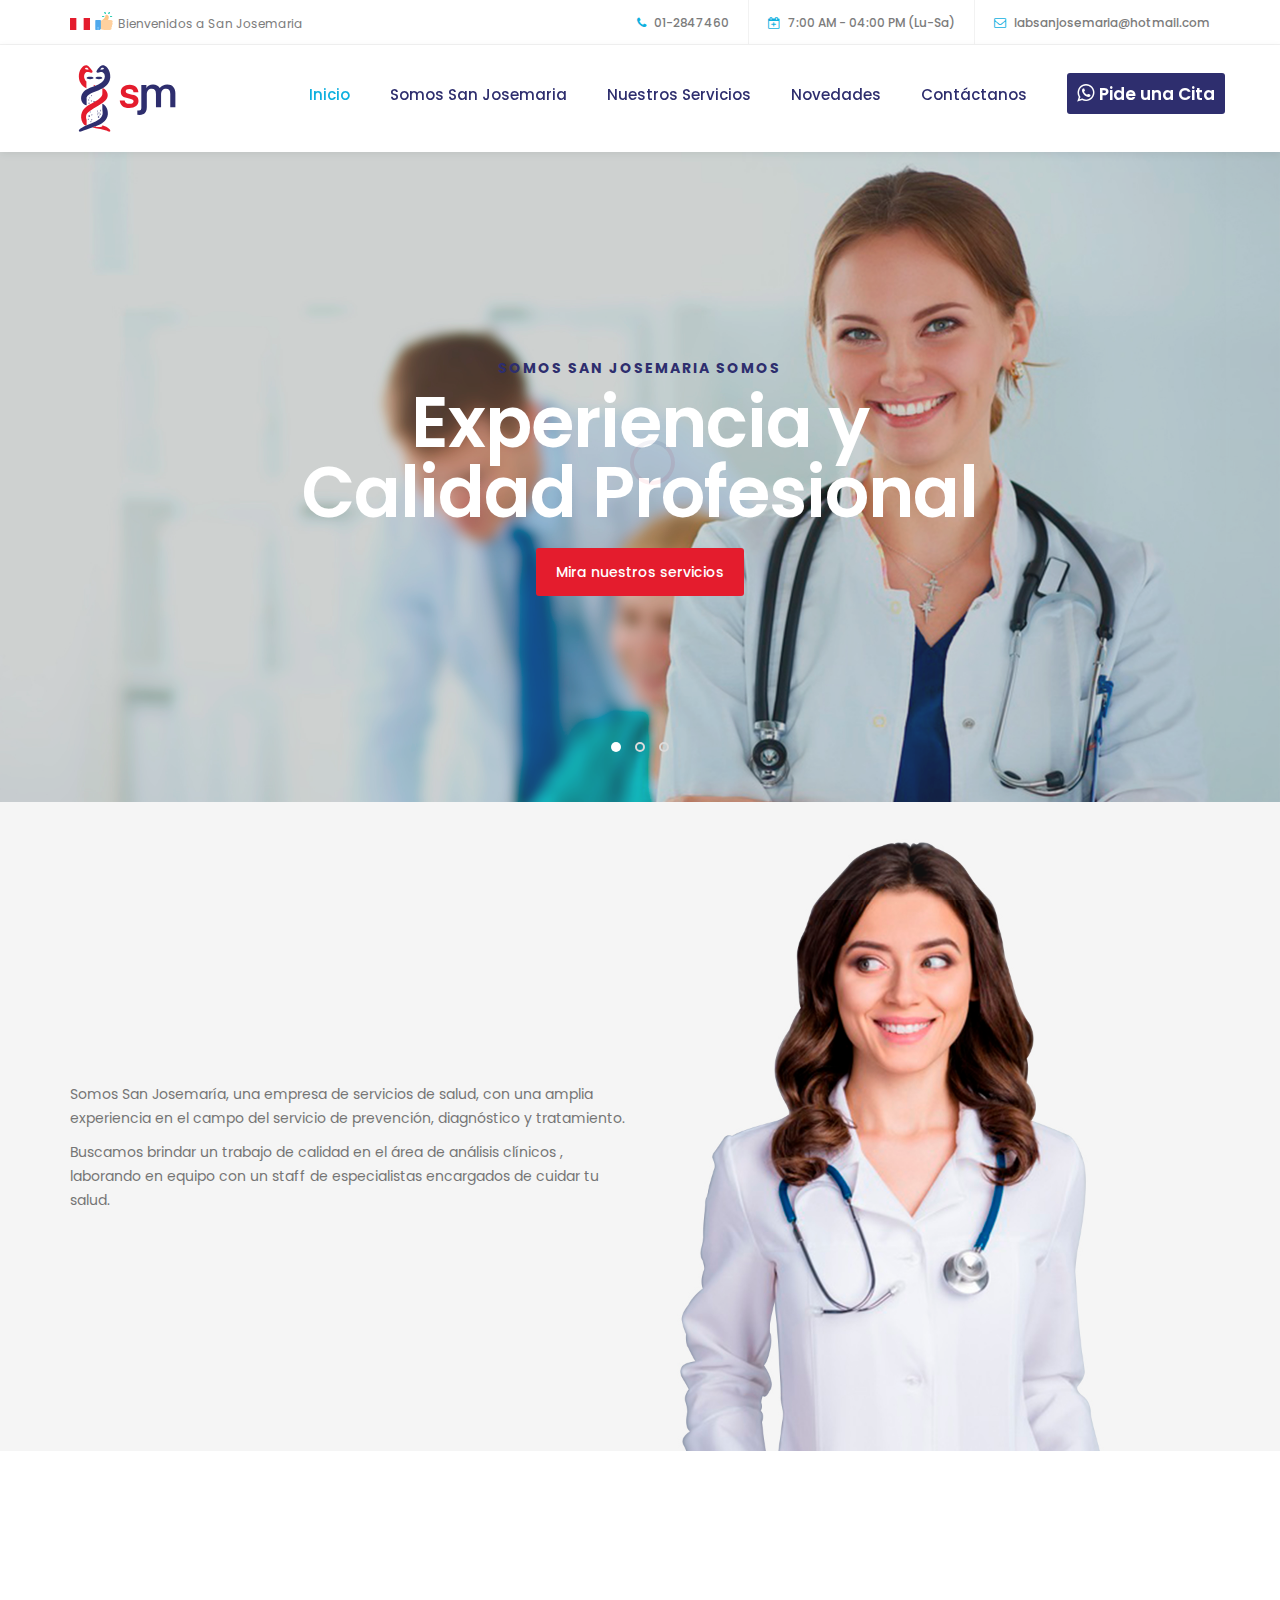
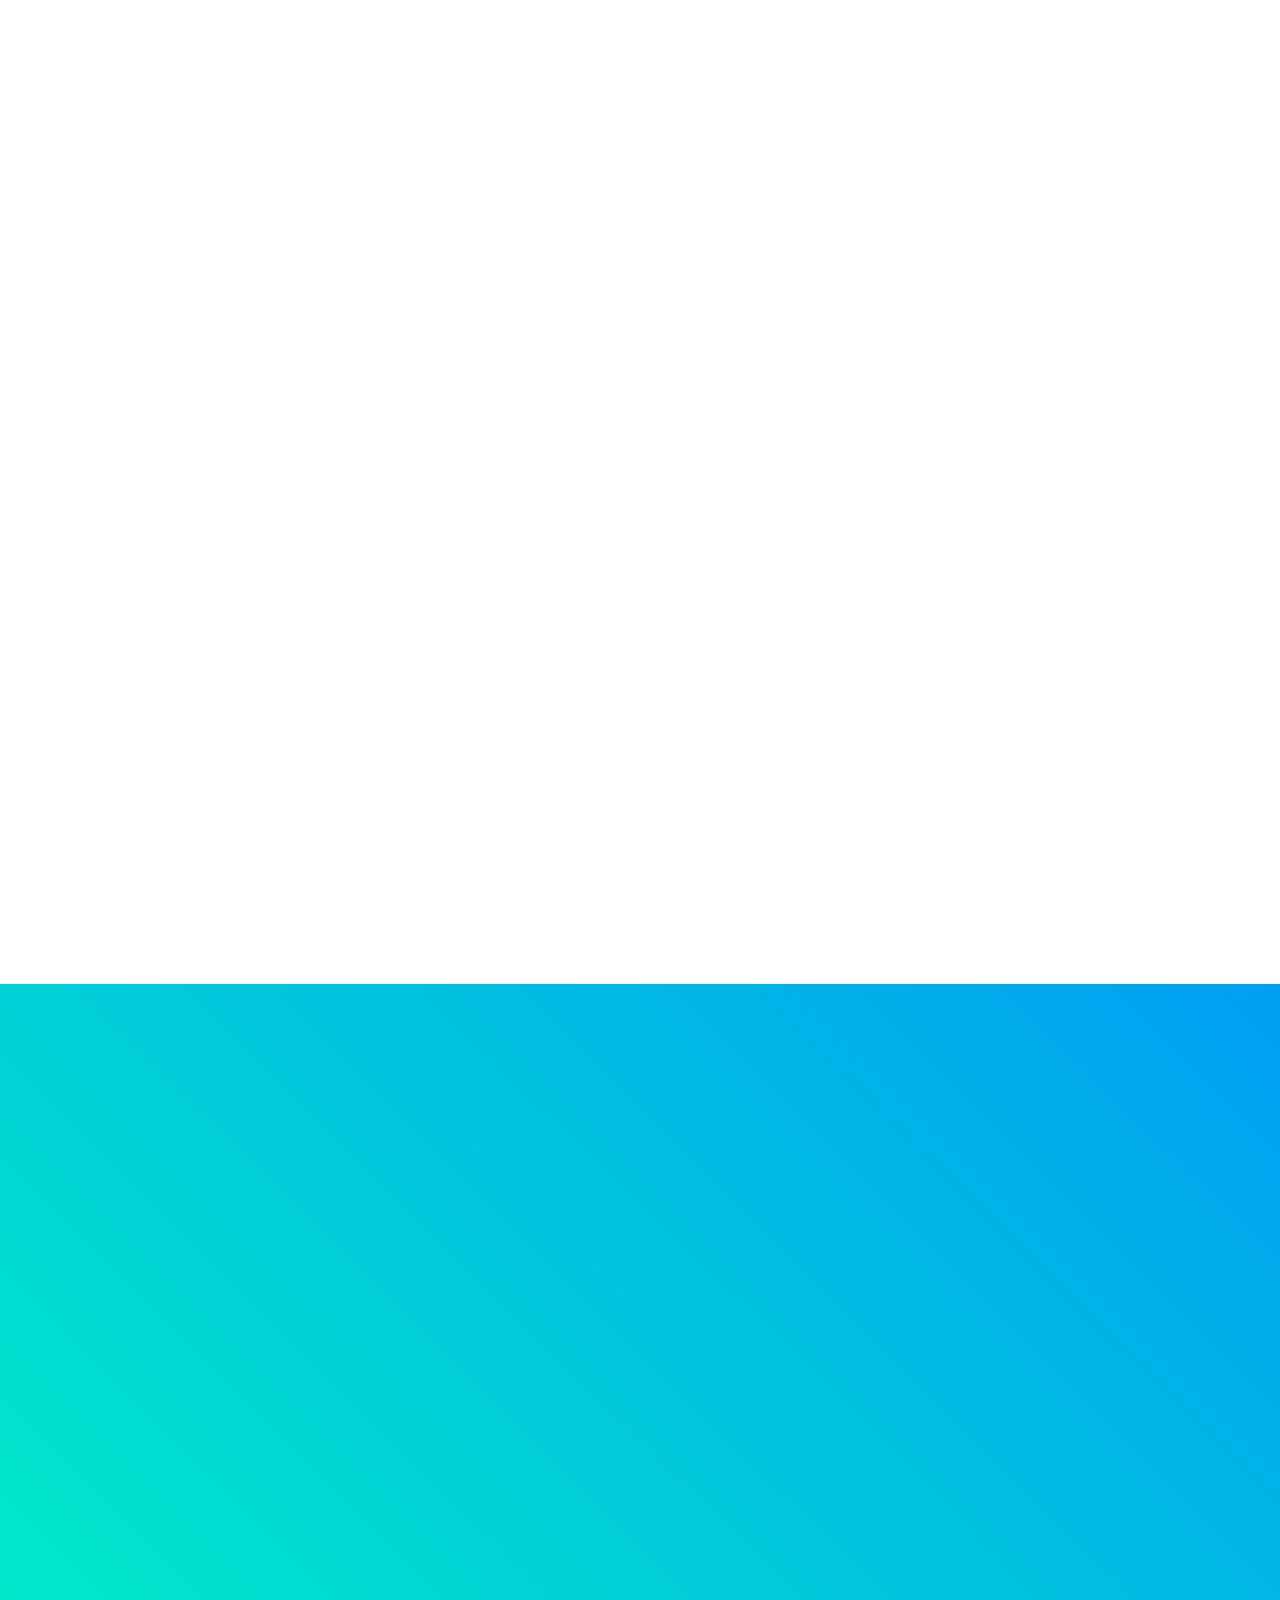
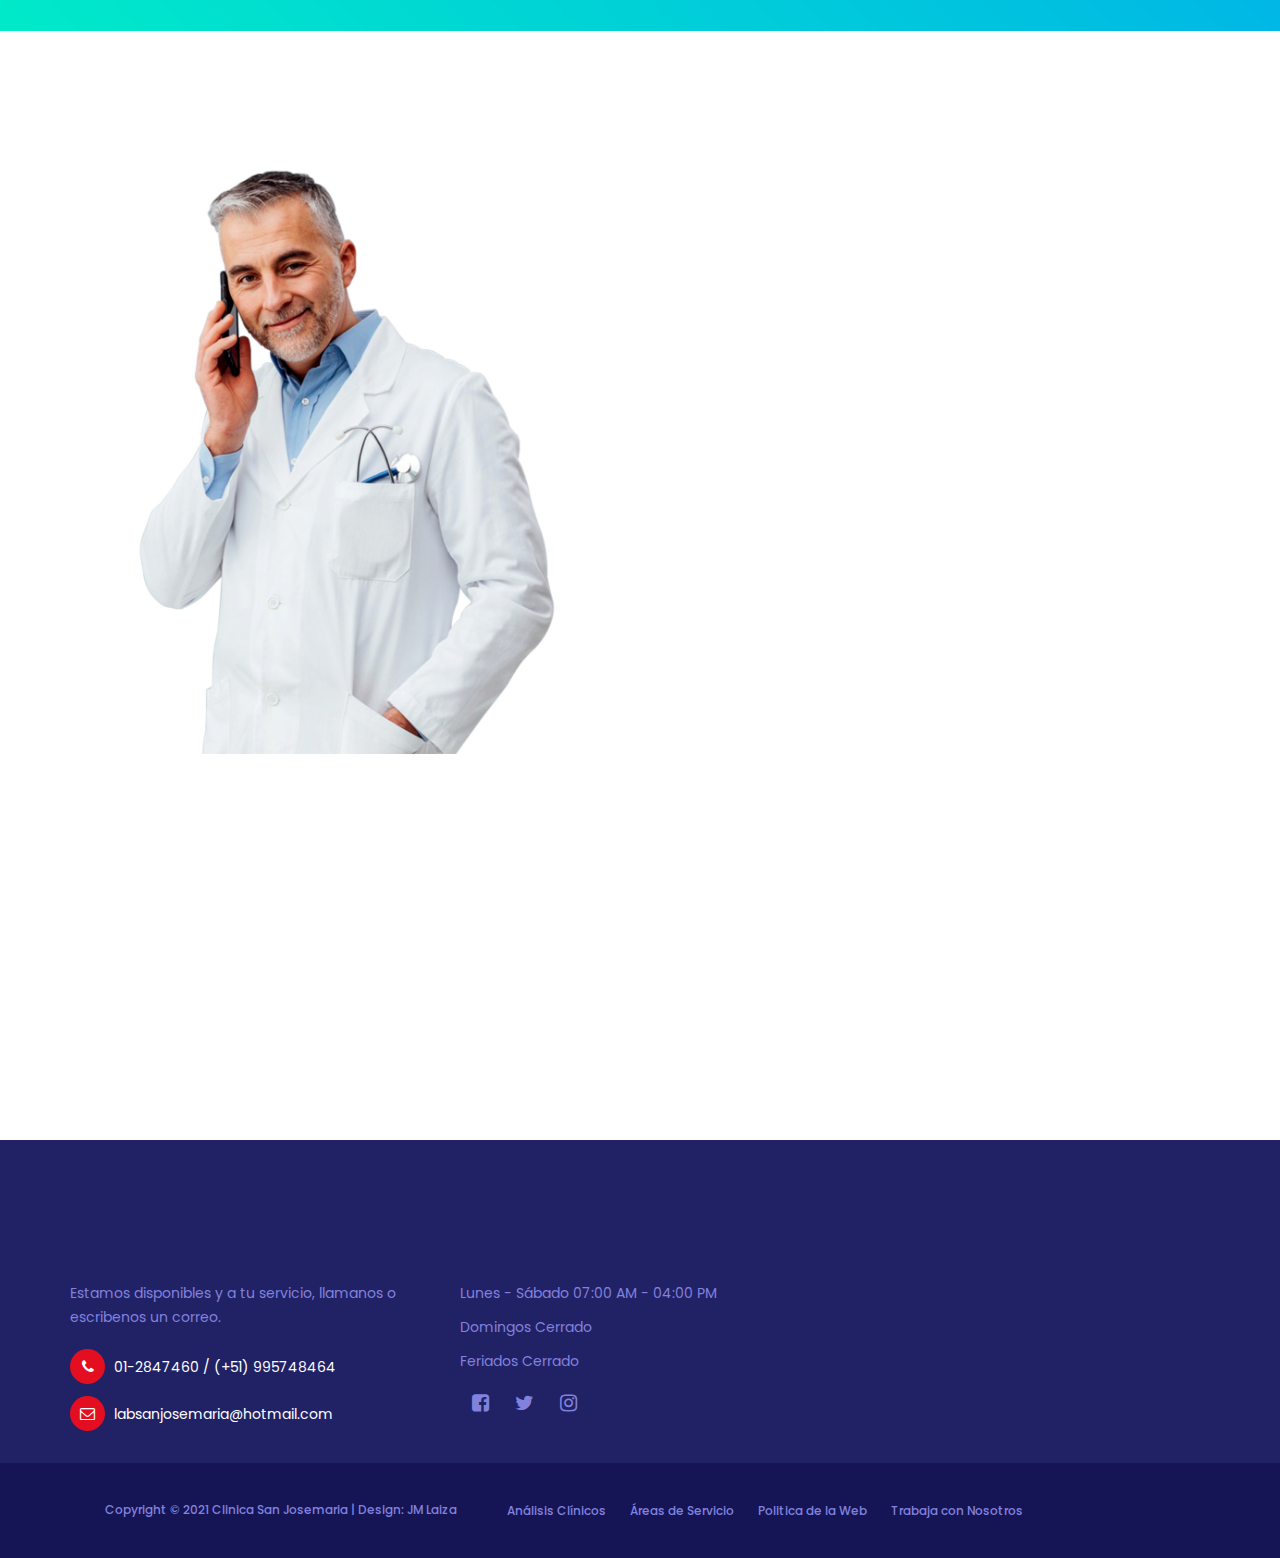
==== index.html @ f838b0f1 "Add files via upload" ====
<!DOCTYPE html>
<html lang="en">
<head>

     <title>Clinica San Josemaria</title>
     <link rel="shortcut icon" href="icons/sjm2.svg">
<!--

Template 2098 Health

http://www.tooplate.com/view/2098-health

-->
     <meta charset="UTF-8">
     <meta http-equiv="X-UA-Compatible" content="IE=Edge">
     <meta name="description" content="">
     <meta name="keywords" content="">
     <meta name="author" content="Tooplate">
     <meta name="viewport" content="width=device-width, initial-scale=1, maximum-scale=1">

     <link rel="stylesheet" href="css/bootstrap.min.css">
     <link rel="stylesheet" href="css/font-awesome.min.css">
     <link rel="stylesheet" href="css/animate.css">
     <link rel="stylesheet" href="css/owl.carousel.css">
     <link rel="stylesheet" href="css/owl.theme.default.min.css">

     <!-- MAIN CSS -->
     <link rel="stylesheet" href="css/tooplate-style.css">

</head>
<body id="top" data-spy="scroll" data-target=".navbar-collapse" data-offset="50">

     <!-- PRE LOADER -->
     <section class="preloader">
          <div class="spinner">

               <span class="spinner-rotate"></span>
               
          </div>
     </section>


     <!-- HEADER -->
     <header>
          <div class="container">
               <div class="row">
                    <div class="col-md-4 col-sm-5">
                         <p><img id="icon-1" src="icons/banderaperuana.svg" width="25px"><img id="icon-2" src="icons/like.svg" width="23px">Bienvenidos a San Josemaria</p>
                    </div>
                         
                    <div class="col-md-8 col-sm-7 text-align-right">
                         <span class="phone-icon"><i class="fa fa-phone" style="color:#00ACDE;"></i> 01-2847460</span>
                         <span class="date-icon"><i class="fa fa-calendar-plus-o" style="color:#00ACDE;"></i> 7:00 AM - 04:00 PM (Lu-Sa)</span>
                         <span class="email-icon"><i class="fa fa-envelope-o"style="color:#00ACDE;"></i> <a href="#">labsanjosemaria@hotmail.com</a></span>
                    </div>

               </div>
          </div>
     </header>


     <!-- MENU -->
     <section class="navbar navbar-default navbar-static-top" role="navigation">
          <div class="container">

               <div class="navbar-header">
                    <button class="navbar-toggle" data-toggle="collapse" data-target=".navbar-collapse">
                         <span class="icon icon-bar"></span>
                         <span id="rojito" class="icon icon-bar"></span>
                         <span class="icon icon-bar"></span>
                    </button>

                    <!-- lOGO TEXT HERE -->
                    <a href="index.html">
                    <img src="images/logohome.svg"
                    alt="Logotipo de HTML5" width="120" />
               </a>
               </div>

               <!-- MENU LINKS -->
               <div class="collapse navbar-collapse">
                    <ul class="pad nav navbar-nav navbar-right">
                         <li><a href="#top" class="smoothScroll">Inicio</a></li>
                         <li><a href="#about" class="smoothScroll">Somos San Josemaria</a></li>
                         <li><a href="#team" class="smoothScroll">Nuestros Servicios</a></li>
                         <li><a href="#news" class="smoothScroll">Novedades</a></li>
                         <li><a href="#google-map" class="smoothScroll">Contáctanos</a></li>
                         <li class="appointment-btn"><a id="btnwsp" href="#appointment"><span id="iconwsp"><i class="fa fa-whatsapp"></i></span>Pide una Cita</a></li>
                    </ul>
               </div>

          </div>
     </section>


     <!-- HOME -->
     <section id="home" class="slider" data-stellar-background-ratio="0.5">
          <div class="container">
               <div class="row">

                         <div class="owl-carousel owl-theme">
                              <div class="item item-first">
                                   <div class="caption">
                                        <div class="col-md-offset-1 col-md-10">
                                             <h3>Somos San Josemaria Somos</h3>
                                             <h1>Experiencia y <br>Calidad Profesional</h1>
                                             <a href="#team" class="btn-red section-btn btn btn-default  smoothScroll">Mira nuestros servicios</a>
                                        </div>
                                   </div>
                              </div>

                              <div class="item item-second">
                                   <div class="caption">
                                        <div class="col-md-offset-1 col-md-10">
                                             <h3>Contamos con el mejor staff siempre</h3>
                                             <h1>Cuidando tu salud <br>y bienestar</h1>
                                             <a href="#about" class="btn-blue section-btn btn btn-default  smoothScroll">Conoce SJM</a>
                                        </div>
                                   </div>
                              </div>

                              <div class="item item-third">
                                   <div class="caption">
                                        <div class="col-md-offset-1 col-md-10">
                                             <h3>Todo sobre Bienestar</h3>
                                             <h1>Elige vivir <br> saludable</h1>
                                             <a href="#news" class="btn-celeste section-btn btn btn-default  smoothScroll">Mas información</a>
                                        </div>
                                   </div>
                              </div>
                         </div>

               </div>
          </div>
     </section>


     <!-- ABOUT -->
     <section id="about">
          <div class="container">
               <div class="row">

                    <div class="col-md-6 col-sm-6">
                         <div class="about-info">
                              <h2 id="bvn" class="wow fadeInUp" data-wow-delay="0.6s">Bienvenidos a <br>San Josemaria</h2>
                              <div class="parrafo" class="wow fadeInUp" data-wow-delay="0.8s">
                                   <p>Somos San Josemaría, una empresa de servicios de salud,
                                   con una amplia experiencia en el campo del servicio de
                                   prevención, diagnóstico y tratamiento.</p> <p>Buscamos brindar
                                   un trabajo de calidad en el área de análisis clínicos ,
                                   laborando en equipo con un staff de especialistas
                                   encargados de cuidar tu salud.</p>
                              </div>
                              <figure class="profile wow fadeInUp" data-wow-delay="1s">
                                   <img src="images/vicente2.jpg" class="img-responsive" alt="">
                                   <figcaption>
                                        <h3>Lic. Vicente Laiza</h3>
                                        <p>Gerente General y Fundador</p>
                                   </figcaption>
                              </figure>
                         </div>
                    </div>
                    
               </div>
          </div>
     </section>


     <!-- TEAM -->
     <section id="team" data-stellar-background-ratio="1">
          <div class="container">
               <div class="row">

                    <div class="col-md-6 col-sm-6">
                         <div class="about-info">
                              <h2 class="wow fadeInUp" data-wow-delay="0.1s">Nuestros Servicios</h2>
                         </div>
                    </div>

                    <div class="clearfix"></div>

                    <div class="col-md-4 col-sm-6">
                         <div class="team-thumb wow fadeInUp" data-wow-delay="0.2s">
                              <img src="images/laboratory.jpg" class="img-responsive" alt="">

                                  <div id="cajaazul"class="team-info">
                                       <img class="iconarea"src="icons/tuboensayo.svg" width="30px"><h3>Análisis Clínicos</h3>
                                        <p>Realizamos pruebas de laboratorio que el médico solicita para confirmar o descartar un determinado diagnóstico. <br>Se hace estudio de las muestras biológicas que se toman del cuerpo, tales como la sangre, la orina, el tejido, etc.</p>
                                        <!--<div class="team-contact-info">
                                             <p><i class="fa fa-phone"></i> +51 995748464</p>
                                             <p><i class="fa fa-envelope-o"></i> <a href="#">laizavasquezv@hotmail.com</a></p>
                                        </div>-->
                                        <!--<ul class="social-icon">
                                             <li><a href="#" class="fa fa-linkedin-square"></a></li>
                                             <li><a href="#" class="fa fa-envelope-o"></a></li>
                                        </ul>-->
                                   </div>

                         </div>
                    </div>

                    <div class="col-md-4 col-sm-6">
                         <div class="team-thumb wow fadeInUp" data-wow-delay="0.4s">
                              <img src="images/team-image2.jpg" class="img-responsive" alt="">

                                   <div id="cajaroja"class="team-info">
                                        <img class="iconarea"src="icons/estetoscopio.svg" width="30px"><h3>Consultas Médicas</h3>
                                        <p>Brindamos atención médica para diagnosticar una posible enfermedad o complicación y luego de ello recomendar qué tratamiento es mas adecuado para el paciente. <b style="color:#FFFFFF";>Atendemos consultas generales y endocrinología.</b></p> 
                                        <!--<div class="team-contact-info">
                                             <p><i class="fa fa-phone"></i> 010-070-0170</p>
                                             <p><i class="fa fa-envelope-o"></i> <a href="#">pregnancy@company.com</a></p>
                                        </div>-->
                                        <!--<ul class="social-icon">
                                             <li><a href="#" class="fa fa-facebook-square"></a></li>
                                             <li><a href="#" class="fa fa-envelope-o"></a></li>
                                             <li><a href="#" class="fa fa-flickr"></a></li>
                                        </ul>-->
                                   </div>

                         </div>
                    </div>

                    <div class="col-md-4 col-sm-6">
                         <div class="team-thumb wow fadeInUp" data-wow-delay="0.6s">
                              <img src="images/ecografia.jpg" class="img-responsive" alt="">

                                   <div id="cajaazul"class="team-info">
                                        <img class="iconarea"src="icons/ultraspantalla.svg" width="30px"><h3>Ecografías</h3>
                                        <p>Ofrecemos pruebas de ultrasonido mediante el cual se obtienen imágenes de órganos, tejidos y estructuras del cuerpo. Las imágenes pueden ayudar para el diagnóstico y tratamiento de diversas enfermedades y afecciones.</p>
                                        <!--<div class="team-contact-info">
                                             <p><i class="fa fa-phone"></i> 010-040-0140</p>
                                             <p><i class="fa fa-envelope-o"></i> <a href="#">cardio@company.com</a></p>
                                        </div>-->
                                        <!--<ul class="social-icon">
                                             <li><a href="#" class="fa fa-twitter"></a></li>
                                             <li><a href="#" class="fa fa-envelope-o"></a></li>
                                        </ul>-->
                                   </div>

                         </div>
                    </div>
                    
               </div>
          </div>
     </section>


     <!-- NOVEDADES --data-stellar-background-ratio="2.5"-->
     <section id="news" >
          <div class="container">
               <div class="row">

                    <div class="col-md-12 col-sm-12">
                         <!-- SECTION TITLE -->
                         <div class="section-title wow fadeInUp" data-wow-delay="0.1s">
                              <h2>Novedades</h2>
                         </div>
                    </div>

                    <div class="col-md-4 col-sm-6">
                         <!-- NEWS THUMB -->
                         <div class="news-thumb wow fadeInUp" data-wow-delay="0.4s">
                              <a href="noticia1.html">
                                   <img src="images/hernandocevallos.jpg" class="img-responsive" alt="">
                              </a>
                              <div class="news-info">
                                   <span>08 de Agosto, 2021</span>
                                   <h3><a href="noticia1.html">Tenemos nuevo <br>Ministro de Salud</a></h3>
                                   <p>El médico Hernando Cevallos juramento como la nueva cabeza del Ministerio de Salud (Minsa).</p>
                                   <div class="author">
                                        <img src="images/jm.jpg" class="img-responsive" alt="">
                                        <div class="author-info">
                                             <h5>Josemaria Laiza</h5>
                                             <p>Editor/Diseñador</p>
                                        </div>
                                   </div>
                              </div>
                         </div>
                    </div>

                    <div class="col-md-4 col-sm-6">
                         <!-- NEWS THUMB -->
                         <div class="news-thumb wow fadeInUp" data-wow-delay="0.6s">
                              <a href="noticia2.html">
                                   <img src="images/edificio.jpg" class="img-responsive" alt="">
                              </a>
                              <div class="news-info">
                                   <span>08 de Agosto, 2021</span>
                                   <h3><a href="noticia2.html">Pronto tendremos <br>Nueva Sede Oficial</a></h3>
                                   <p>Poco a poco los sueños se hacen realidad, en SJM apostamos por los nuevos y mejores comienzos.</p>
                                   <div class="author">
                                        <img src="images/jm.jpg" class="img-responsive" alt="">
                                        <div class="author-info">
                                             <h5>Josemaria Laiza</h5>
                                             <p>Editor/Diseñador</p>
                                        </div>
                                   </div>
                              </div>
                         </div>
                    </div>

                    <div class="col-md-4 col-sm-6">
                         <!-- NEWS THUMB -->
                         <div class="news-thumb wow fadeInUp" data-wow-delay="0.8s">
                              <a href="noticia3.html">
                                   <img src="images/zinc.jpg" class="img-responsive" alt="">
                              </a>
                              <div class="news-info">
                                   <span>08 de Agosto, 2021</span>
                                   <h3><a href="noticia3.html">Conoce de cerca los Beneficios del Zinc</a></h3>
                                   <p>Es un mineral necesario para el buen funcionamiento del cuerpo. Equilibra el Sistema Inmunologico.</p>
                                   <div class="author">
                                        <img src="images/jm.jpg" class="img-responsive" alt="">
                                        <div class="author-info">
                                             <h5>Josemaria Laiza</h5>
                                             <p>Editor/Diseñador</p>
                                        </div>
                                   </div>
                              </div>
                         </div>
                    </div>

               </div>
          </div>
     </section>


     <!-- MAKE AN APPOINTMENT -->
     <section id="appointment" data-stellar-background-ratio="3">
          <div class="container">
               <div class="row">

                    <div class="col-md-6 col-sm-6">
                         <img src="images/doctel2.jpg" class="img-responsive" alt="">
                    </div>

                    <div class="col-md-6 col-sm-6">
                         <!-- CONTACT FORM HERE -->
                         <form id="appointment-form" role="form" method="post" action="https://docs.google.com/forms/u/0/d/e/1FAIpQLScAtP9kEMp9F7eeq9AwuzQc6vGxYvrhXOaWc_x6tkwOEAYTRw/formResponse">

                              <!-- SECTION TITLE -->
                              <div class="section-title wow fadeInUp" data-wow-delay="0.4s">
                                   <h2>Separa una Cita</h2>
                                   <p id="text1">Escribe tus datos para separar una consulta médica <br>o si requieres toma de muestras a domicilio.<br><b> Recibiras un mensaje de confirmación por whatsapp.</b></p>
                              </div>

                              <div class="wow fadeInUp" data-wow-delay="0.8s">
                                   <div class="col-md-6 col-sm-6">
                                        <label for="name">Nombre y Apellido</label>
                                        <input type="text" class="form-control" id="name" name="entry.205729197" placeholder="Escribe tu nombre completo" required="true">
                                   </div>

                                   <div class="col-md-6 col-sm-6">
                                        <label for="email">Email</label>
                                        <input type="email" class="form-control" id="email" name="emailAddress" placeholder="Escribe tu correo" required="true">
                                   </div>

                                   <div class="col-md-6 col-sm-6">
                                        <label for="date">Selecciona la fecha</label>
                                        <input type="date" name="entry.482174360" value="" class="form-control" required="true">
                                   </div>

                                   <div class="col-md-6 col-sm-6">
                                        <label for="select">Selecciona la Especialidad</label>
                                        <select name="entry.198831963" class="form-control" required="true">
                                             <option>Consulta Médica General</option>
                                             <option>Consulta de Endocrinología</option>
                                             <option>Toma de muestras a domicilio</option>
                                        </select>
                                   </div>

                                   <div class="col-md-12 col-sm-12">
                                        <label for="telephone">Teléfono</label>
                                        <input type="tel" class="form-control" id="phone" name="entry.1754294715" placeholder="Ejm: +51947354812" maxlength="12" minlength="12" required="true">
                                        <label for="Message">Mensaje adicional</label>
                                        <textarea class="form-control" rows="5" id="message" name="entry.1550171615" placeholder="Algun comentario adicional"></textarea>
                                        <button type="submit" class="form-control" id="cf-submit" name="submit">Enviar</button>
                                   </div>
                              </div>
                        </form>
                    </div>

               </div>
          </div>
     </section>


     <!-- GOOGLE MAP -->
     <section id="google-map">
     <!-- How to change your own map point
            1. Go to Google Maps
            2. Click on your location point
            3. Click "Share" and choose "Embed map" tab
            4. Copy only URL and paste it within the src="" field below
	-->
         <!-- <iframe src="https://www.google.com/maps/embed?pb=!1m18!1m12!1m3!1d3647.3030413476204!2d100.5641230193719!3d13.757206847615207!2m3!1f0!2f0!3f0!3m2!1i1024!2i768!4f13.1!3m3!1m2!1s0x0%3A0xf51ce6427b7918fc!2sG+Tower!5e0!3m2!1sen!2sth!4v1510722015945" width="100%" height="350" frameborder="0" style="border:0" allowfullscreen></iframe>-->
          <iframe src="https://www.google.com/maps/embed?pb=!1m18!1m12!1m3!1d62182.23162831243!2d-76.40156906708698!3d-13.074484885155616!2m3!1f0!2f0!3f0!3m2!1i1024!2i768!4f13.1!3m3!1m2!1s0x910ffbc2aaef4aa7%3A0xf7cbeecdb4a6d9f6!2sSan%20Josemar%C3%ADa!5e0!3m2!1ses-419!2spe!4v1626874578284!5m2!1ses-419!2spe" width="100%" height="350" frameborder="0" style="border:0" allowfullscreen></iframe>
     </section>           


     <!-- FOOTER -->
     <footer data-stellar-background-ratio="5">
          <div class="container">
               <div class="row">

                    <div id="espace"class="col-md-4 col-sm-4">
                         <div class="textfooter" class="footer-thumb"> 
                              <h4 class="wow fadeInUp" data-wow-delay="0.4s">Contáctanos</h4>
                              <p>Estamos disponibles y a tu servicio, llamanos o escribenos un correo.</p>

                              <div class="contact-info">
                                   <p id="telefone"><i class="fa fa-phone"></i> 01-2847460 / (+51) 995748464</p>
                                   <p><i class="fa fa-envelope-o"></i> <a href="#">labsanjosemaria@hotmail.com</a></p>
                              </div>
                         </div>
                    </div>

                    <!--<div class="col-md-4 col-sm-4"> 
                         <div class="footer-thumb"> 
                              <h4 class="wow fadeInUp" data-wow-delay="0.4s">Latest News</h4>
                              <div class="latest-stories">
                                   <div class="stories-image">
                                        <a href="#"><img src="images/news-image.jpg" class="img-responsive" alt=""></a>
                                   </div>
                                   <div class="stories-info">
                                        <a href="#"><h5>Amazing Technology</h5></a>
                                        <span>March 08, 2018</span>
                                   </div>
                              </div>

                              <div class="latest-stories">
                                   <div class="stories-image">
                                        <a href="#"><img src="images/news-image.jpg" class="img-responsive" alt=""></a>
                                   </div>
                                   <div class="stories-info">
                                        <a href="#"><h5>New Healing Process</h5></a>
                                        <span>February 20, 2018</span>
                                   </div>
                              </div>
                         </div>
                    </div>-->

                    <div id="espace" class="col-md-4 col-sm-4"> 
                         <div class="footer-thumb">
                              <div class="textfooter"class="opening-hours">
                                   <h4 class="wow fadeInUp" data-wow-delay="0.4s">Horarios</h4>
                                   <p>Lunes - Sábado <span>07:00 AM - 04:00 PM</span></p>
                                   <p>Domingos <span>Cerrado</span></p>
                                   <p>Feriados <span>Cerrado</span></p>
                              </div> 

                              <ul class="social-icon">
                                   <li><a href="https://www.facebook.com/cdsanjosemaria" class="fa fa-facebook-square" attr="facebook icon"></a></li>
                                   <li><a href="#" class="fa fa-twitter"></a></li>
                                   <li><a href="#" class="fa fa-instagram"></a></li>
                              </ul>
                         </div>
                    </div>

                    
                    
               </div>
          </div>

          <!--SUBFOOTER-->
                    <div id="content"class="col-md-12 col-sm-12 border-top">
                         <div class="col-md-4 col-sm-6">
                              <div class="copyright-text"> 
                                   <p>Copyright &copy; 2021 Clinica San Josemaria
                                   
                                   <span>| Design: JM Laiza</span></p>
                              </div>
                         </div>
                         <div class="col-md-6 col-sm-6">
                              <div class="footer-link"> 
                                   <a href="#">Análisis Clínicos</a>
                                   <a href="#">Áreas de Servicio</a>
                                   <a href="#">Politica de la Web</a>
                                   <a href="#">Trabaja con Nosotros</a>
                              </div>
                         </div>
                         <div class="col-md-2 col-sm-2 text-align-center">
                              <div class="angle-up-btn"> 
                                  <a href="#top" class="smoothScroll wow fadeInUp" data-wow-delay="1.2s"><i class="fa fa-caret-up"></i></a>
                              </div>
                         </div>   
                    </div>
     </footer>
                    

     <!-- SCRIPTS -->
     <script src="js/jquery.js"></script>
     <script src="js/bootstrap.min.js"></script>
     <script src="js/jquery.sticky.js"></script>
     <script src="js/jquery.stellar.min.js"></script>
     <script src="js/wow.min.js"></script>
     <script src="js/smoothscroll.js"></script>
     <script src="js/owl.carousel.min.js"></script>
     <script src="js/custom.js"></script>

</body>
</html>
---- css/tooplate-style.css ----
/*

Template 2098 Health

http://www.tooplate.com/view/2098-health

*/

  @import url('https://fonts.googleapis.com/css?family=Poppins:400,500,600');

  body {
    background: #ffffff;
    font-family: 'Poppins', sans-serif;
    overflow-x: hidden;
  }


  /*---------------------------------------
     TYPOGRAPHY              
  -----------------------------------------*/

  h1,h2,h3,h4,h5,h6 {
    font-weight: 600;
    line-height: inherit;
  }

  h1,h2,h3,h4 {
    letter-spacing: -1px;
  }

  h5 {
    font-weight: 500;
  }

  h1 {
    color: #252525;
    font-size: 5em;
  }

  h2 {
    color: #212165;
    font-size: 3em;
    padding-bottom: 10px;
  }

  h3 {
    font-size: 1.8em;
    line-height: 1.2em;
    margin-bottom: 0;
  }

  h4 {
    color: #ffffff;
    font-size: 1.8em;
    padding-bottom: 2px;
  }

  h6 {
    letter-spacing: 0;
    font-weight: normal;
  }

  p {
    color: #757575;
    font-size: 14px;
    font-weight: normal;
    line-height: 24px;
  }


  /*---------------------------------------
     GENERAL               
  -----------------------------------------*/

  html{
    -webkit-font-smoothing: antialiased;
  }

  a {
    color: #252525;
    -webkit-transition: 0.5s;
    transition: 0.5s;
    text-decoration: none !important;
  }

  a:hover, a:active, a:focus {
    color: #00ACDE;
    outline: none;
  }

  ::-webkit-scrollbar{
    width: 8px;
    height: 8px;
  }

  ::-webkit-scrollbar-thumb {
    cursor: pointer;
    background: #000000;
  }

  .section-title {
    padding-bottom: 20px;
    padding-left: 13px;
  }

  .section-title h2 {
    margin-top: 0;
  }

  .section-btn {
    background: #a5c422;
    border: 0;
    border-radius: 3px;
    color: #ffffff;
    font-size: inherit;
    font-weight: 500;
    padding: 14px 20px;
    transition: transform 0.1s ease-in;
    transform: translateX(0);
  }

  .section-btn:hover {
    transform: translateY(-5px);
  }

  .text-align-right {
    text-align: right;
  }

  .text-align-center {
    text-align: center;
  }

  .border-top {
    
    margin-top: 4em;
    padding-top: 2.5em;
    background-color: #151556;
  }
/*--border-top: 1px solid #f2f2f2;--*/
  .btn-red{
    background: #E30E20;
  }
  .btn-red:hover{
    color: #E30E20;
    background: #fff;
  }
  .btn-blue {
    background: #212165;
  }
  .btn-blue:hover 
  {
    color: #212165;
    background: #fff;
  }
  .btn-celeste{
    background: #00ACDE;
  }
  .btn-celeste:hover 
  {
    color: #00ACDE;
    background: #fff;
  }
  .news-thumb {
    background: #ffffff;
    border-radius: 10px;
  }
  .news-thumb img {
    border-radius: 10px 10px 0 0;
  }

  .news-info {
    padding: 30px;
    text-align: left;
  }
  .news-info span {
    display: block;
    letter-spacing: 0.5px;
  }
  .news-info h3 {
    margin-top: 10px;
    margin-bottom: 10px;
  }

  .author {
    border-top: 1px solid #f0f0f0;
    padding-top: 1.5em;
    margin-top: 2em;
  }
  .author img,
  .author .author-info {
    display: inline-block;
    vertical-align: top;
  }
  .author-info h5 {
    margin-bottom: 0;
  }
  .author img {
    border-radius: 100%;
    width: 50px;
    height: 50px;
    margin-right: 10px;
  }


  #about, #team, #news,
  #news-detail {
    position: relative;
    padding-top: 100px;
    padding-bottom: 100px;
  }

  #news, #service {
    text-align: center;
  }

  #google-map {
    line-height: 0;
    margin: 0;
    padding: 0;
  }


  /*---------------------------------------
       PRE LOADER              
  -----------------------------------------*/

  .preloader {
    position: fixed;
    top: 0;
    left: 0;
    width: 100%;
    height: 100%;
    z-index: 99999;
    display: flex;
    flex-flow:  nowrap;
    justify-content: center;
    align-items: center;
    background: none repeat scroll 0 0 #ffffff;
  }

  .spinner {
    border: 4px solid transparent;
    border-radius: 3px;
    position: relative;
  }

  .spinner:before {
    content: '';
    box-sizing: border-box;
    position: absolute;
    top: 50%;
    left: 50%;
    width: 45px;
    height: 45px;
    margin-top: -10px;
    margin-left: -10px;
    border-radius: 50%;
    border: 4px solid #E30E20;
    border-top-color: #212165;
    animation: spinner .9s linear infinite;
  }

  @-webkit-@keyframes spinner {
    to {transform: rotate(360deg);}
  }

  @keyframes spinner {
    to {transform: rotate(360deg);}
  }



  /*---------------------------------------
      MENU              
  -----------------------------------------*/
 #iconwsp{
  padding-right: 5px;
  font-size: 20px;
 }
  #icon-1{
    padding-right: 5px;
    padding-bottom: 2px;
  }
  #icon-2{
    padding-right: 5px;
    padding-bottom: 7px;
  }
  header {
    background: #ffffff;
    border-bottom: 1px solid #f2f2f2;
    display: flex;
    height: 45px;
  }

  header .col-md-8 {
    padding-right: 0;
  }

  header p,
  header span {
    font-size: 12px;
    line-height: 24px;
    padding-top: 12px;
  }

  header a,
  header span {
    color: #747474;
  }

  header span {
    font-weight: 500;
    display: inline-block;
    padding: 11px 15px;
  }

  header span.date-icon {
    border-left: 1px solid #f2f2f2;
    border-right: 1px solid #f2f2f2;
    padding-right: 19px;
    padding-left: 19px;
  }

  header span i {
    color: #a5c422;
    margin-right: 5px;
  }



  /*---------------------------------------
      MENU              
  -----------------------------------------*/
  .pad {
    padding-top: 15px;}

  .navbar-default {
    background: #ffffff;
    box-shadow: 0 2px 8px rgba(0,0,0,.075);
    border: none;
    margin-bottom: 0;
    padding: 10px;
  }

  .navbar-default .navbar-brand {
    color: #393939;
    font-weight: 500;
  }

  .navbar-default .navbar-brand .fa {
    color: #a5c422;
  }

  .navbar-default .navbar-nav li.appointment-btn {
    margin: 3px 0 0 20px;
  }

  .navbar-default .navbar-nav li.appointment-btn a {
    background: #212165;
    border-radius: 3px;
    color: #ffffff;
    font-weight: 600;
    padding-top: 10px;
    padding-bottom: 10px;
    padding-right: 10px;
    padding-left: 10px;
    font-size: 17px;
  }

  .navbar-default .navbar-nav li.appointment-btn a:hover {
    background: #00ACDE;
    color: #ffffff !important;
  }

  .navbar-default .navbar-nav li a {
    color: #212165;
    font-size: 15px;
    font-weight: 500;
    padding-right: 20px;
    padding-left: 20px;
    -webkit-transition: all ease-in-out 0.4s;
    transition: all ease-in-out 0.4s;
  }

  .navbar-default .navbar-nav > li a:hover {
    color: #00ACDE !important;
  }

  .navbar-default .navbar-nav > li > a:hover,
  .navbar-default .navbar-nav > li > a:focus {
    color: #00ACDE;
    background-color: transparent;
  }
  /*--COLOR:#555555--*/

  .navbar-default .navbar-nav > .active > a,
  .navbar-default .navbar-nav > .active > a:hover,
  .navbar-default .navbar-nav > .active > a:focus {
    color: #00ACDE;
    background-color: transparent;
  }

.navbar-default .navbar-toggle {
    border: none;
    padding-top: 25px;
  }

  .navbar-default .navbar-toggle .icon-bar {
    background: #212165;
    border-color: transparent;
    width: 25px;
    height: 3px;
  }
#rojito{
  background: #E30E20;
}
  .navbar-default .navbar-toggle:hover,
  .navbar-default .navbar-toggle:focus { 
    background-color: transparent;
  }



  /*---------------------------------------
      HOME              
  -----------------------------------------*/

  #home h1 {
    color: #ffffff;
    padding-bottom: 10px;
    margin-top: 0;
    line-height: 70px;
  }

  #home h3 {
    color: #212165;
    font-size: 14px;
    font-weight: bolder;
    line-height: inherit;
    letter-spacing: 2px;
    text-transform: uppercase;
    margin: 0;
    padding-bottom: 10px;
    
  }

  .slider .container {
    width: 100%;
  }

  .slider .owl-dots {
      position: absolute;
      top: 575px;
      width: 100%;
      justify-content: center;
  }

  .owl-theme .owl-dots .owl-dot span {
    width: 10px;
    height: 10px;
    margin: 5px 7px;
    border: 2px solid #d9d9d9;
    background: transparent;
    display: block;
    -webkit-backface-visibility: visible;
    transition: opacity 200ms ease;
    border-radius: 30px;
  }

  .owl-theme .owl-dots .owl-dot.active span, .owl-theme .owl-dots .owl-dot:hover span {
    background-color: #ffffff;
    border-color: transparent;
  }

  .slider .caption {
    display: flex;
    justify-content: center;
    flex-direction: column;
    text-align: center;
    background-color: rgba(20,20,20,0.2);
    height: 100%;
    color: #fff;
    cursor: e-resize;
  }

  .slider .item {
    background-position: inherit;
    background-repeat: no-repeat;
    background-attachment: local;
    background-size: cover;
    height: 650px;
  }

  .slider .item-first {
    background-image: url(../images/doctora.jpg);
  }

  .slider .item-second {
    background-image: url(../images/manos.jpg);
  }

  .slider .item-third {
    background-image: url(../images/doctor1.jpg);
  }


  /*---------------------------------------
      ABOUT              
  -----------------------------------------*/


  #bvn{
    line-height: 45px;
  }
  #cajaazul{
    background-color: #212165;
    padding-bottom: 50px;
    cursor: auto;
  }
  #cajaazul h3{
    color: #ffffff;
    display: inline-block;
    padding-left: 5px;
  }
  #cajaazul p{
    padding-top: 10px;
  }
  #cajaazul p,#cajaazul a{
    color: #8282de;
  }
  #cajaroja{
    background-color: #E30E20;
    padding-bottom: 50px;
    cursor: auto;
  }
  #cajaroja h3{
    color: #ffffff;
    display: inline-block;
    padding-left: 5px;
  }
  #cajaroja p{
    padding-top: 10px;
  }
  #cajaroja p,#cajaroja a{
    color: #ef9ca3;
  }

  #about {
    background: url('../images/doctora2.jpg') no-repeat top center;
    background-size: cover;
    padding-top: 150px;
    padding-bottom: 150px;
  }

  .profile img,
  .profile figcaption {
    display: inline-block;
    vertical-align: top;
    margin-top: 1em;
  }
  .profile img {
    border-radius: 100%;
    width: 65px;
    height: 65px;
    margin-right: 1em;
  }
  .profile figcaption h3 {
    margin-top: 0;
  }

  #about h6 {
    color: #858585;
    margin: 0;
  }



  /*---------------------------------------
      TEAM MEMBERS              
  -----------------------------------------*/

  .team-thumb {
    background-color: #f9f9f9;
    border-radius: 0 0 10px 10px;
    position: relative;
    overflow: hidden;
    cursor: auto;
  }

  .team-info {
    padding: 20px 30px 0 30px;
  }

  .team-contact-info {
    border-top: 1px solid #e9e9e9;
    padding-top: 1.2em;
    margin-top: 1.5em;
  }

  .team-contact-info .fa {
    margin-right: 5px;
    display: inline-block;
  }

  .team-contact-info p {
    margin-bottom: 2px;
  }

  .team-contact-info a {
    color: #757575;
  }

  .team-thumb .social-icon li {
    font-weight: 500;
  }

  .team-thumb .social-icon li a {
    background: #ffffff;
    border-radius: 100%;
    font-size: 20px;
    width: 50px;
    height: 50px;
    line-height: 50px;
    margin: 0 2px 0 2px;
  }

  .team-thumb .social-icon {
    opacity: 0;
    transform: translateY(100%);
    transition: 0.5s 0.2s;
    text-align: center;
    position: relative;
    top: 0;
  }

  .team-thumb:hover .social-icon {
    opacity: 1;
    transition-delay: 0.3s;
    transform: translateY(0px);
    top: -22em;
  }
  .iconarea{
    display: inline;
    padding-bottom: 10px;
  }


  /*---------------------------------------
     SERVICE              
  -----------------------------------------*/

  #service {
    background: #a5c422;
  }

  #service h2,
  #service h4 {
    color: #ffffff;
  }

  #service p {
    color: #d9d9d9;
  }

  #service .service-thumb {
    padding: 0 22px;
  }

  #service .fa {
    font-size: 50px;
    margin-bottom: 10px;
    background: #ffffff;
    color: #a5c422;
    width: 120px;
    height: 120px;
    line-height: 120px;
    border-radius: 100%;
  }


  /*---------------------------------------
      NEWS             
  -----------------------------------------*/
  
  #news, #news-detail {
    
    background: no-repeat center/80% url("../images/fondo2.jpg");
    background-size: cover;
  }

  #news-detail blockquote {
    margin: 30px 0;
  }

  .news-detail-thumb .news-image img {
    border-radius: 10px;
  }

  .news-detail-thumb h3 {
    margin-bottom: 8px;
  }

  .news-image {
    margin-bottom: 30px;
    position: relative;
  }

  .news-image img {
    width: 100%;
  }

  .news-detail-thumb ul {
    margin: 32px 12px 22px 0px;
  }

  .news-detail-thumb ul li {
    list-style: circle;
    font-weight: normal;
    padding: 6px 12px 6px 0px;
  }

  .news-sidebar {
    margin-top: 16px;
  }

  .news-social-share {
    text-align: center;
    padding-top: 22px;
  }

  .news-social-share .btn {
    border-radius: 100px;
    border: none;
    font-size: 10px;
    font-weight: 600;
    margin: 2px 6px;
    padding: 8px 14px;
  }

  .news-social-share .btn-primary {
    background: #3b5998;
  }

  .news-social-share .btn-success {
    background: #1da1f2;
  }

  .news-social-share .btn-danger {
    background: #dd4b39;
  }

  .news-social-share a .fa {
    padding-right: 4px;
  }

  .recent-post {
    padding-top: 2px;
    padding-bottom: 18px;
  }

  .recent-post .media img {
    border-radius: 100%;
    width: 80px;
    height: 80px;
    margin-right: 5px;
  }

  .recent-post .media-heading {
    font-size: 16px;
    font-weight: 500;
    line-height: inherit;
    margin-top: 5px;
  }

  .news-categories {
    margin-top: 8px;
  }

  .news-categories li a {
    color: #2b2b2b;
  }

  .news-ads {
    background: #ffffff;
    border-right: 4px solid #2b2b2b;
    padding: 42px;
    text-align: center;
    margin: 26px 0 26px 0;
  }

  .news-ads.sidebar-ads {
    border-left: 4px solid #2b2b2b;
    border-right: 0px;
  }

  .news-ads h4 {
    font-size: 18px;
  }

  .news-tags h4 {
    padding-bottom: 6px;
  }

  .news-categories li,
  .news-tags li {
    list-style: none;
    display: inline-block;
    margin: 4px;
  }

  .news-tags li a {
    background: #393939;
    border-radius: 50px;
    color: #ffffff;
    display: inline-block;
    font-size: 12px;
    font-weight: 500;
    text-decoration: none;
    float: left;
    min-width: 30px;
    padding: 6px 12px;
    -webkit-transition: all ease-in-out 0.4s;
    transition: all ease-in-out 0.4s;
  }

  .news-tags li a:hover {
    background: #4267b2;
  }



  /*---------------------------------------
      APPOINTMENT             
  -----------------------------------------*/

  .form-control {
    color: #a1a2a2;}
  #appointment {
    padding-top: 100px;
  }

  #appointment label {
    color: #212165;
    font-weight: 500;
  }

  #appointment .form-control {
    background: #F5FDFF;
    border: none;
    border-radius: 3px;
    box-shadow: none;
    font-size: 14px;
    font-weight: normal;
    margin-bottom: 15px;
    transition: all ease-in-out 0.4s;
  }

  #appointment input,
  #appointment select {
    height: 45px;
  }

  #appointment button#cf-submit {
    background: #E30E20;
    color: #ffffff;
    font-weight: 600;
    height: 55px;
  }

  #appointment button#cf-submit:hover {
    background: #53cdf1;
    color: #ffffff;
  }


  /*---------------------------------------
     FOOTER              
  -----------------------------------------*/
#espace{
  margin-bottom: 20px;
 }

 #content{
  width: 100%;
  display: block;
  margin-top: 0px;
  padding-left: 90px;
  padding-bottom: 20px;
 }

  
  .textfooter p {
    color: #8282de;
  }
  p#telefone {
    color: #ffffff;
  }
  footer {
    padding-top: 80px;
    background-color: #212165;
  }
  /*--padding-bottom: 40px;--*/

  footer h4 {
    padding-bottom: 5px;
  }

  footer a {
    color: #ffffff;
  }

  footer a:hover {
    color: #00ACDE;
  }

  .contact-info {
    padding-top: 10px;
  }

  .contact-info .fa {
    background: #E30E20;
    border-radius: 100%;
    color: #ffffff;
    font-size: 15px;
    width: 35px;
    height: 35px;
    line-height: 35px;
    text-align: center;
    margin-right: 5px;
    margin-bottom: 2px;
  }

  .latest-stories {
    margin-bottom: 20px;
  }

  .stories-image,
  .stories-info {
    display: inline-block;
    vertical-align: top;
  }

  .stories-image img {
    border-radius: 100%;
    width: 65px;
    height: 65px;
  }

  .stories-info {
    margin-left: 15px;
  }

  .stories-info h5 {
    margin-bottom: 2px;
  }

  .stories-info span {
    color: #858585;
    font-size: 12px;
  }

  .opening-hours p {
    line-height: 18px;
  }

  .opening-hours span {
    font-weight: 500;
    display: inline-block;
    padding-left: 10px;
  }

  .copyright-text p,
  .footer-link a {
    color: #8282de;
    font-size: 12px;
    font-weight: 500;
  }

  .footer-link a {
    font-size: 12px;
    display: inline-block;
    padding: 0 10px 5px;
    margin-top: 4px;
  }

  .angle-up-btn {
    position: relative;
    bottom: 4em;
    display: block;
  }

  .angle-up-btn a {
    background: #ffffff;
    border: 1px solid #f2f2f2;
    border-radius: 50%;
    font-size: 23px;
    color: #E30E20;
    display: inline-block;
    text-align: center;
    width: 40px;
    height: 40px;
    line-height: 35px;
    transition: transform 0.1s ease-in;
    transform: translateX(0);
  }

  .angle-up-btn a:hover {
    background: #212165;
    color: #ffffff;
    transform: translateY(-5px);
  }


  /*---------------------------------------
     SOCIAL ICON              
  -----------------------------------------*/

  .social-icon {
    position: relative;
    padding: 0;
    margin: 0;
  }

  .social-icon li {
    display: inline-block;
    list-style: none;
  }

  .social-icon li a {
    border-radius: 100px;
    color: #8282de;
    font-size: 20px;
    width: 40px;
    height: 40px;
    line-height: 40px;
    text-decoration: none;
    text-align: center;
    transition: all 0.4s ease-in-out;
    position: relative;
  }

  .social-icon li a:hover {
    background: #53cdf1;
    color: #212165;
  }


  /*---------------------------------------
     RESPONSIVE STYLES              
  -----------------------------------------*/

  @media only screen and (max-width: 1200px) {
    h1 {
      font-size: 4em;
    }
    h2 {
      font-size: 2.5em;
    }
    h3 {
      font-size: 1.5em;
    }

    header {
      height: inherit;
    }
    header span.date-icon {
      border: 0;
      padding-right: 0;
      padding-left: 0;
    }
    header span.email-icon {
      padding-top: 0;
    }

    .navbar-default .navbar-nav li a {
      padding-right: 15px;
      padding-left: 15px;
    }
  }

  @media only screen and (max-width: 992px) {
    .slider .item {
      background-position: center;
    }

    header {
      padding-bottom: 10px;
    }
    header .text-align-right {
      text-align: left;
    }
    header span {
      padding-top: 0;
      padding-left: 0;
      padding-bottom: 0;
    }
  }

  @media only screen and (max-width: 767px) {
    .navbar-default .navbar-collapse, .navbar-default .navbar-form {
      border-color: transparent;
    }
    .navbar-default .navbar-nav li.appointment-btn {
      margin-left: 15px;
    }
    .navbar-default .navbar-nav li a {
      display: inline-block;
      padding-top: 9px;
      padding-bottom: 9px;
    }

    .news-sidebar {
      margin-top: 2em;
    }

    #appointment-form {
      padding-top: 4em;
      padding-bottom: 4em;
    }
    .angle-up-btn a{
    position: absolute;
    left: 10px;
  }
    #about{
     background-position-x: 57%;
    background-position-y: 100%;
    background-size: 900px;
    background-color: #f5f5f5; }
  .parrafo p {
      padding-right: 100px;
    }
    footer {
      padding-top: 60px;
      padding-bottom: 0;
    }
    .footer-thumb {
      padding-bottom: 10px;
    }

    .border-top {
      text-align: center;
    }

    .copyright-text {
      margin-top: 10px;
    }

    .angle-up-btn {
      bottom: 10em;
    }
   #cajaazul{
    padding-bottom: 40px;
   }
   #cajaroja{
    padding-bottom: 40px;
   }
   .team-thumb {
    margin-bottom: 20px;
   }
   .profile figcaption {
    display: block;
   }
   #content{
    padding-left: 0px;
   }
   #content span{
    display: block;
   }
   .slider .item-first {

    background-position-x:70% ;
   }
   .news-thumb {
    margin-bottom: 20px;
   }
   #text1 br{
    display: none;
   }
  @media only screen and (max-width: 639px) {
    #home h1{
      line-height: 1.2em;
    }

    #bvn {
      line-height: 1.2em;
    }
    h1 {
      font-size: 3em;
      line-height: 1.2em;
    }
    h2 {
      font-size: 2.1em;
    }
    h4 {
      font-size: 1.4em;
    }

    #home h3 {
      font-size: 11px;
      letter-spacing: 1px;
    }

  }
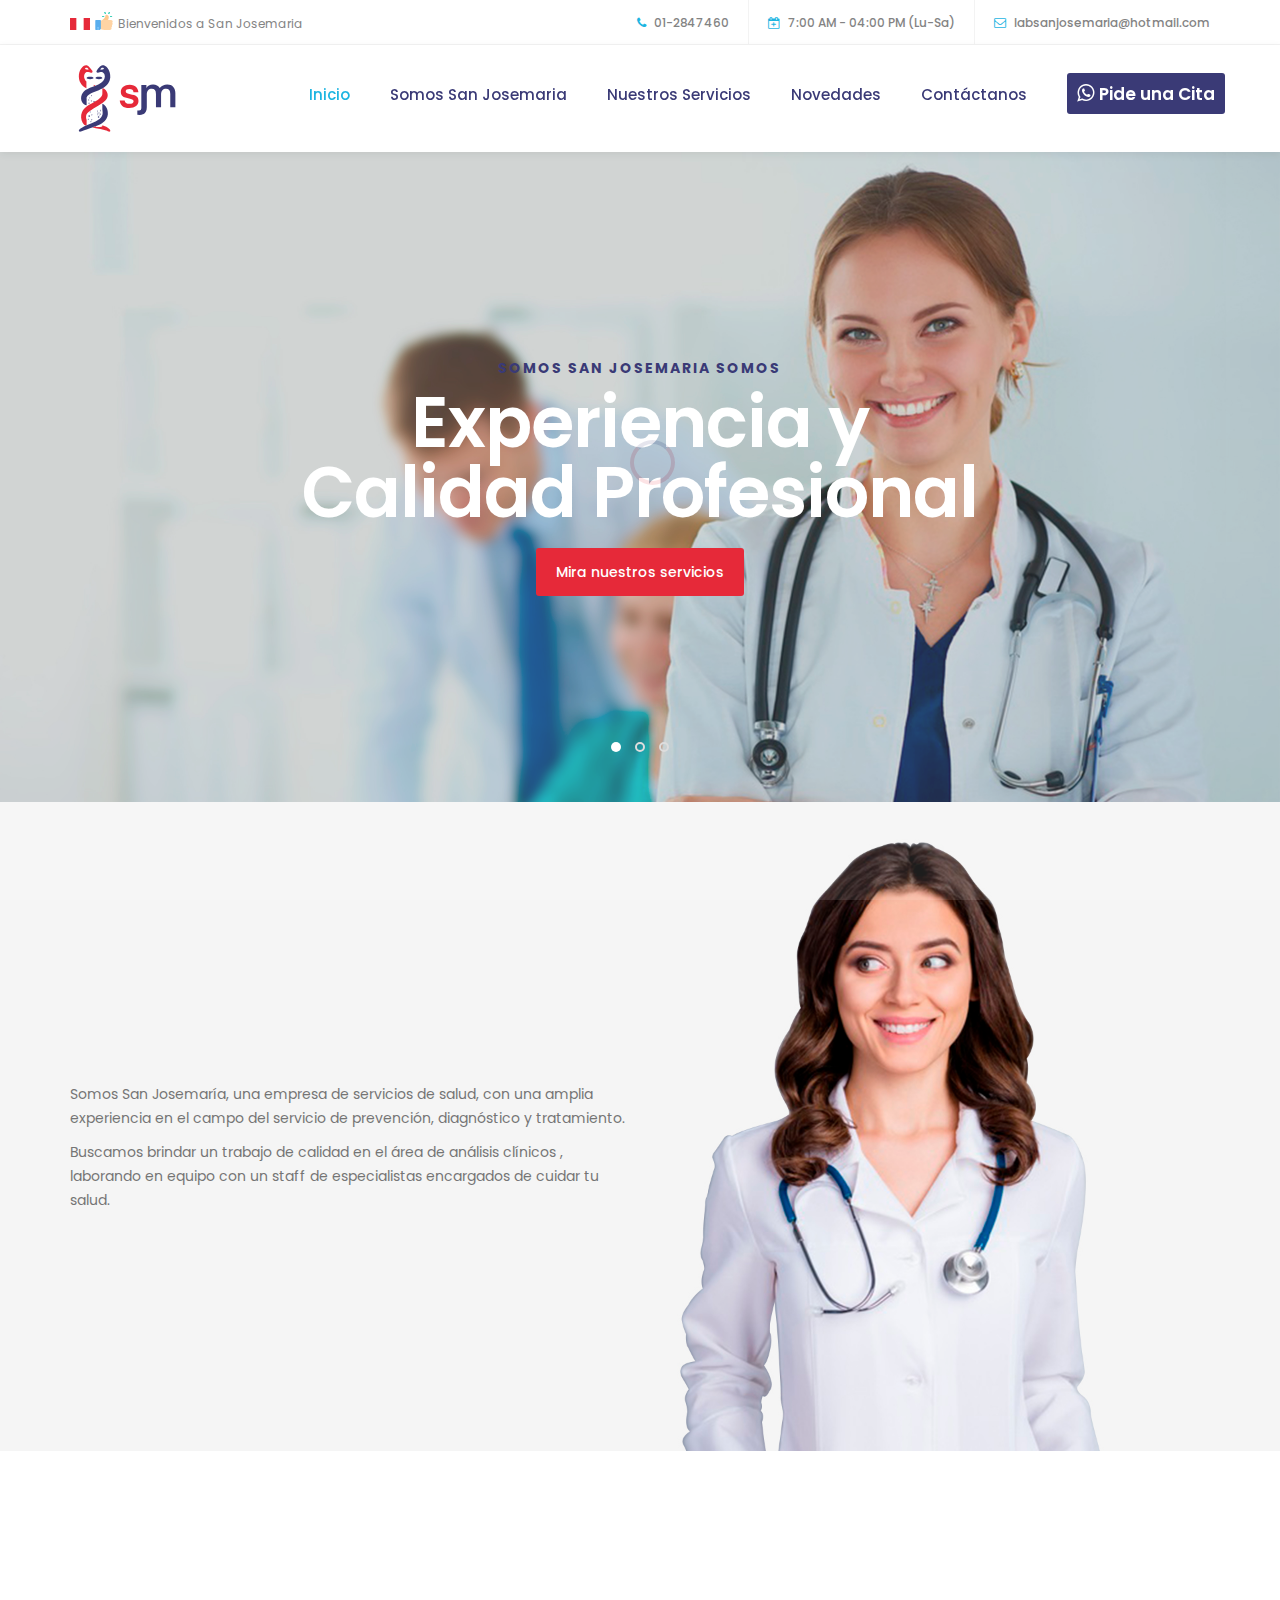
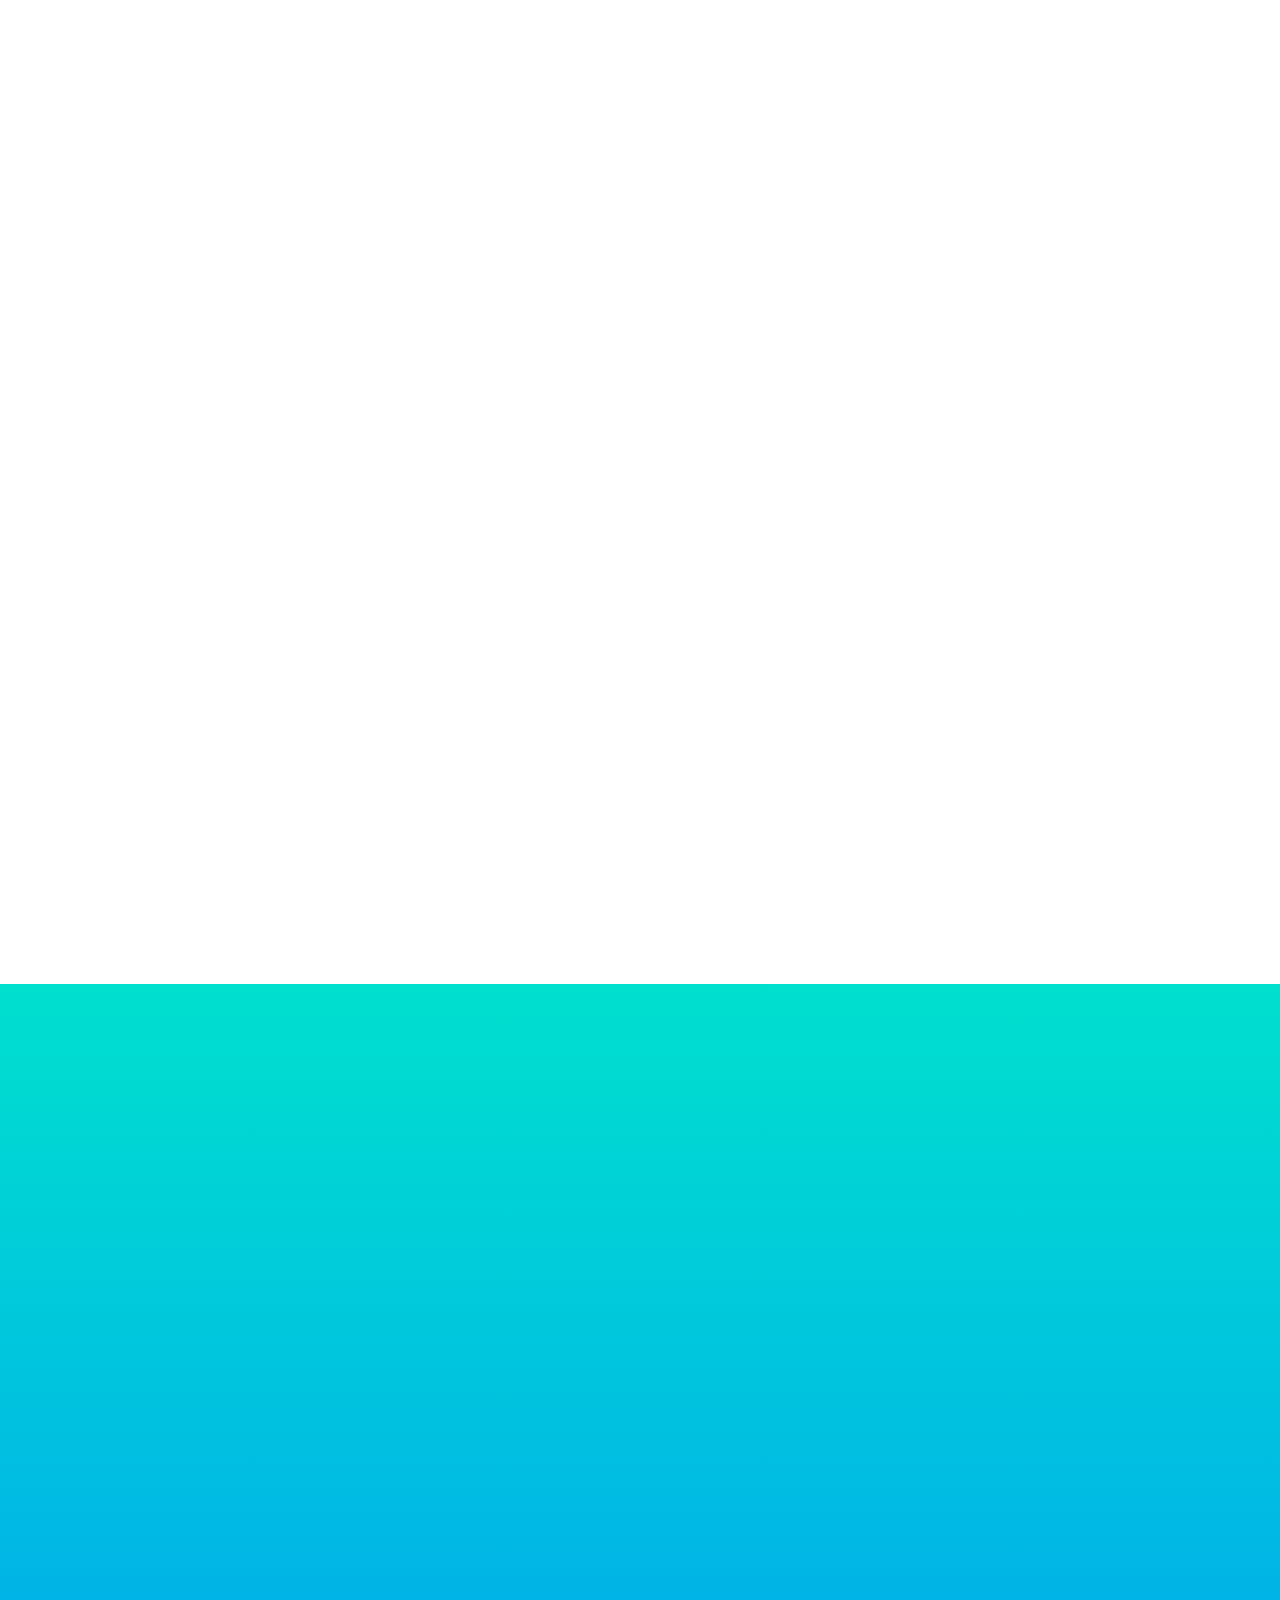
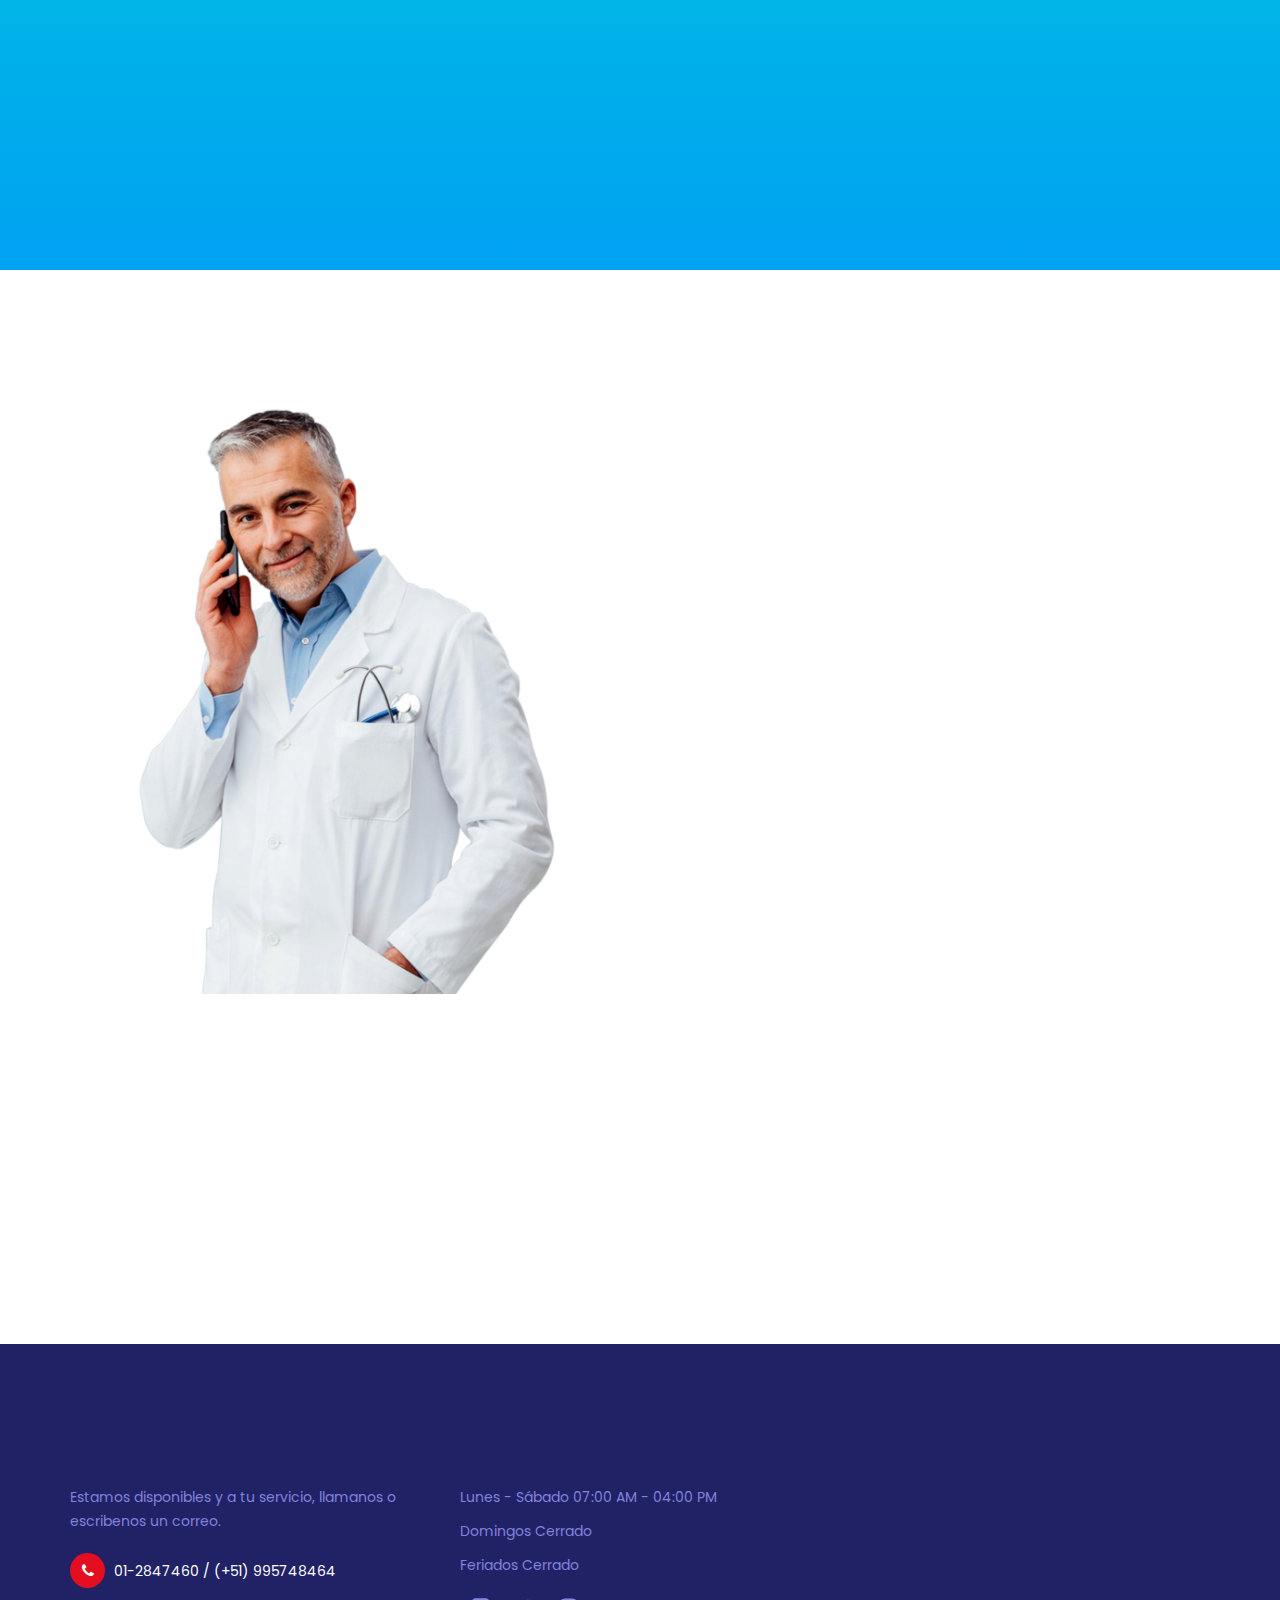
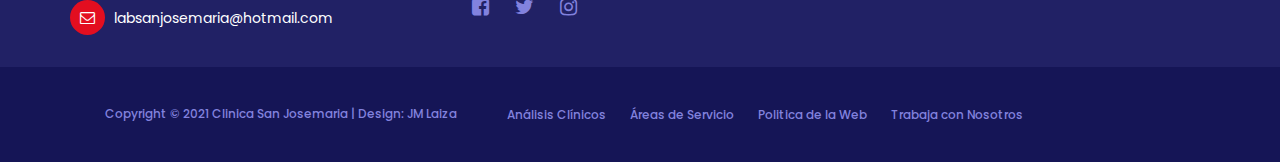
==== commit 92d80502: "Add files via upload" ====
--- a/index.html
+++ b/index.html
@@ -341,13 +341,14 @@
                               <!-- SECTION TITLE -->
                               <div class="section-title wow fadeInUp" data-wow-delay="0.4s">
                                    <h2>Separa una Cita</h2>
-                                   <p id="text1">Escribe tus datos para separar una consulta médica <br>o si requieres toma de muestras a domicilio.<br><b> Recibiras un mensaje de confirmación por whatsapp.</b></p>
+                                   <p id="text1">Separa una consulta médica o si requieres toma de muestras a domicilio.<b> Recibiras un mensaje de confirmación por whatsapp.</b></p>
                               </div>
 
                               <div class="wow fadeInUp" data-wow-delay="0.8s">
+                                   <h3 id="subti">Datos del paciente</h3>
                                    <div class="col-md-6 col-sm-6">
-                                        <label for="name">Nombre y Apellido</label>
-                                        <input type="text" class="form-control" id="name" name="entry.205729197" placeholder="Escribe tu nombre completo" required="true">
+                                        <label for="name">Nombres y Apellidos</label>
+                                        <input type="text" class="form-control" id="name" name="entry.205729197" placeholder="Nombre completo" required="true">
                                    </div>
 
                                    <div class="col-md-6 col-sm-6">
@@ -372,8 +373,8 @@
                                    <div class="col-md-12 col-sm-12">
                                         <label for="telephone">Teléfono</label>
                                         <input type="tel" class="form-control" id="phone" name="entry.1754294715" placeholder="Ejm: +51947354812" maxlength="12" minlength="12" required="true">
-                                        <label for="Message">Mensaje adicional</label>
-                                        <textarea class="form-control" rows="5" id="message" name="entry.1550171615" placeholder="Algun comentario adicional"></textarea>
+                                        <!--<label for="Message">Mensaje adicional</label>
+                                        <textarea class="form-control" rows="5" id="message" name="entry.1550171615" placeholder="Algun comentario adicional"></textarea>-->
                                         <button type="submit" class="form-control" id="cf-submit" name="submit">Enviar</button>
                                    </div>
                               </div>
--- a/css/tooplate-style.css
+++ b/css/tooplate-style.css
@@ -181,7 +181,12 @@
     margin-top: 10px;
     margin-bottom: 10px;
   }
-
+  .news-info a{
+    color: #212165;
+  }
+  .news-info a:hover{
+    color: #00ACDE;
+  }
   .author {
     border-top: 1px solid #f0f0f0;
     padding-top: 1.5em;
@@ -683,14 +688,22 @@
       NEWS             
   -----------------------------------------*/
   
-  #news, #news-detail {
+  #news{
     
-    background: no-repeat center/80% url("../images/fondo2.jpg");
+    background:linear-gradient(to bottom, #00e0ce, #00a1f2);
+
     background-size: cover;
   }
-
+  #news-detail{
+  background: #f5f5f5;}
+  #news-detail h4{
+    color:#00ACDE;
+  }
+  
   #news-detail blockquote {
     margin: 30px 0;
+    border-left: 6px solid #e30e20;
+    color: #212165;
   }
 
   .news-detail-thumb .news-image img {
@@ -725,7 +738,7 @@
   }
 
   .news-social-share {
-    text-align: center;
+    text-align: left;
     padding-top: 22px;
   }
 
@@ -747,7 +760,7 @@
   }
 
   .news-social-share .btn-danger {
-    background: #dd4b39;
+    background: #000;
   }
 
   .news-social-share a .fa {
@@ -782,15 +795,17 @@
   }
 
   .news-ads {
-    background: #ffffff;
-    border-right: 4px solid #2b2b2b;
+    background: no-repeat center/100% url('../images/ads.jpg');
+   /*--border-right: 4px solid #2b2b2b;--*/
     padding: 42px;
     text-align: center;
     margin: 26px 0 26px 0;
+    width: 100%;
+    height: 300px;
   }
 
   .news-ads.sidebar-ads {
-    border-left: 4px solid #2b2b2b;
+    /*--border-left: 4px solid #2b2b2b;--*/
     border-right: 0px;
   }
 
@@ -810,7 +825,7 @@
   }
 
   .news-tags li a {
-    background: #393939;
+    background: #8282de;
     border-radius: 50px;
     color: #ffffff;
     display: inline-block;
@@ -825,11 +840,47 @@
   }
 
   .news-tags li a:hover {
-    background: #4267b2;
-  }
-
-
-
+    background: #fff;
+    color: #212165;
+  }
+.news-detail-thumb p{
+  color: #757575;
+}
+
+/*---------------------------------------
+      NEWS DETAIL             
+  -----------------------------------------*/
+.left{
+  float: left;
+  padding: 0;
+  width: 50%;
+  border-radius: 10px;
+  margin-right: 12px;
+  margin-top: 8px;
+}
+
+.right{
+  width: 50%;
+  float: right;
+  margin: 0px 9px 0px 9px;
+  border-radius: 20px;
+}
+
+.media h4{
+  padding-top: 10px;
+}
+
+
+.media-heading a{
+  color: #212165;
+}
+.news-detail-thumb h2{
+  line-height: 5rem;
+}
+
+.news-detail-thumb span{
+  display: inline-block;
+}
   /*---------------------------------------
       APPOINTMENT             
   -----------------------------------------*/
@@ -1120,7 +1171,9 @@
     }
     .angle-up-btn a{
     position: absolute;
-    left: 10px;
+    right: 10px;
+    bottom: 0.1rem;
+
   }
     #about{
      background-position-x: 57%;
@@ -1177,6 +1230,24 @@
    #text1 br{
     display: none;
    }
+
+   .left{
+  float: left;
+  width: 100%;
+  border-radius: 10px;
+  margin: 0 0 10px 0;
+  }
+  .parr{
+  padding: 0;
+    }
+.news-social-share {
+    text-align: center;}
+
+.news-detail-thumb h2 {
+    line-height: 4rem;
+}
+
+
   @media only screen and (max-width: 639px) {
     #home h1{
       line-height: 1.2em;
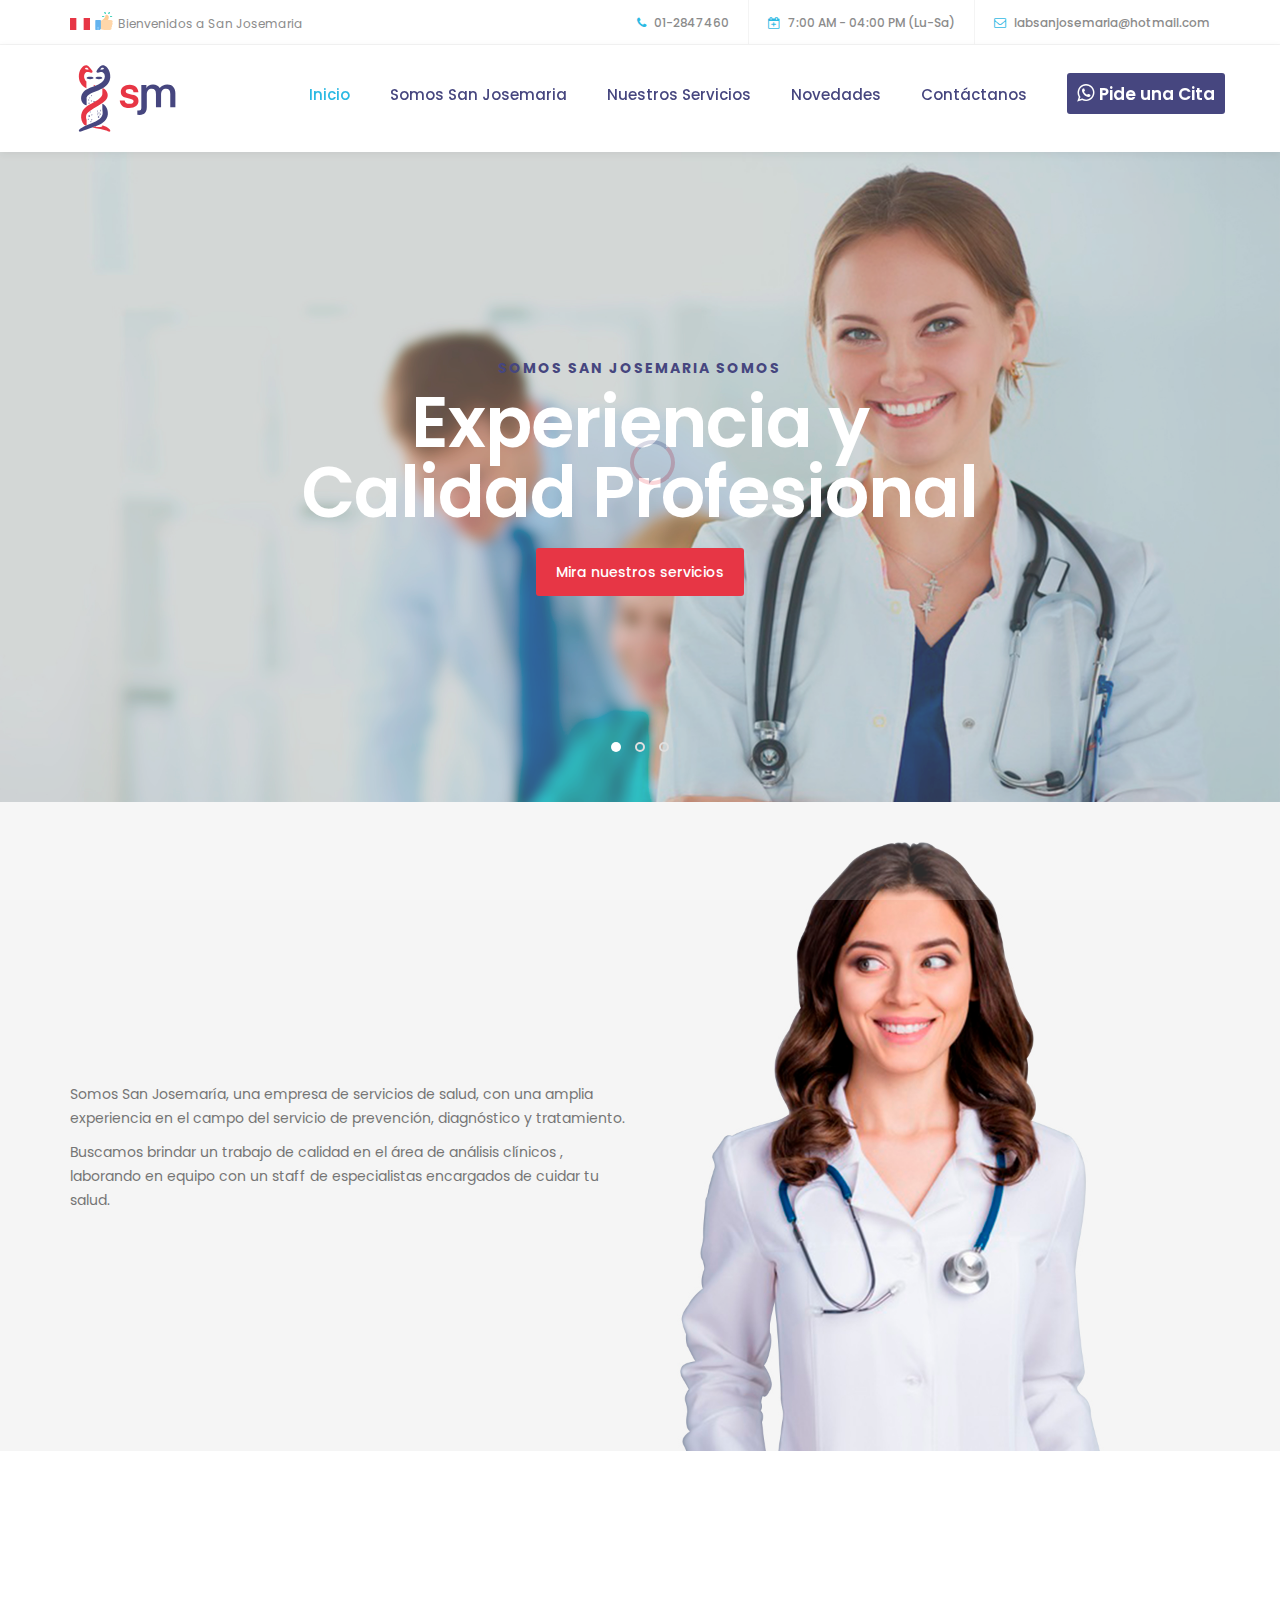
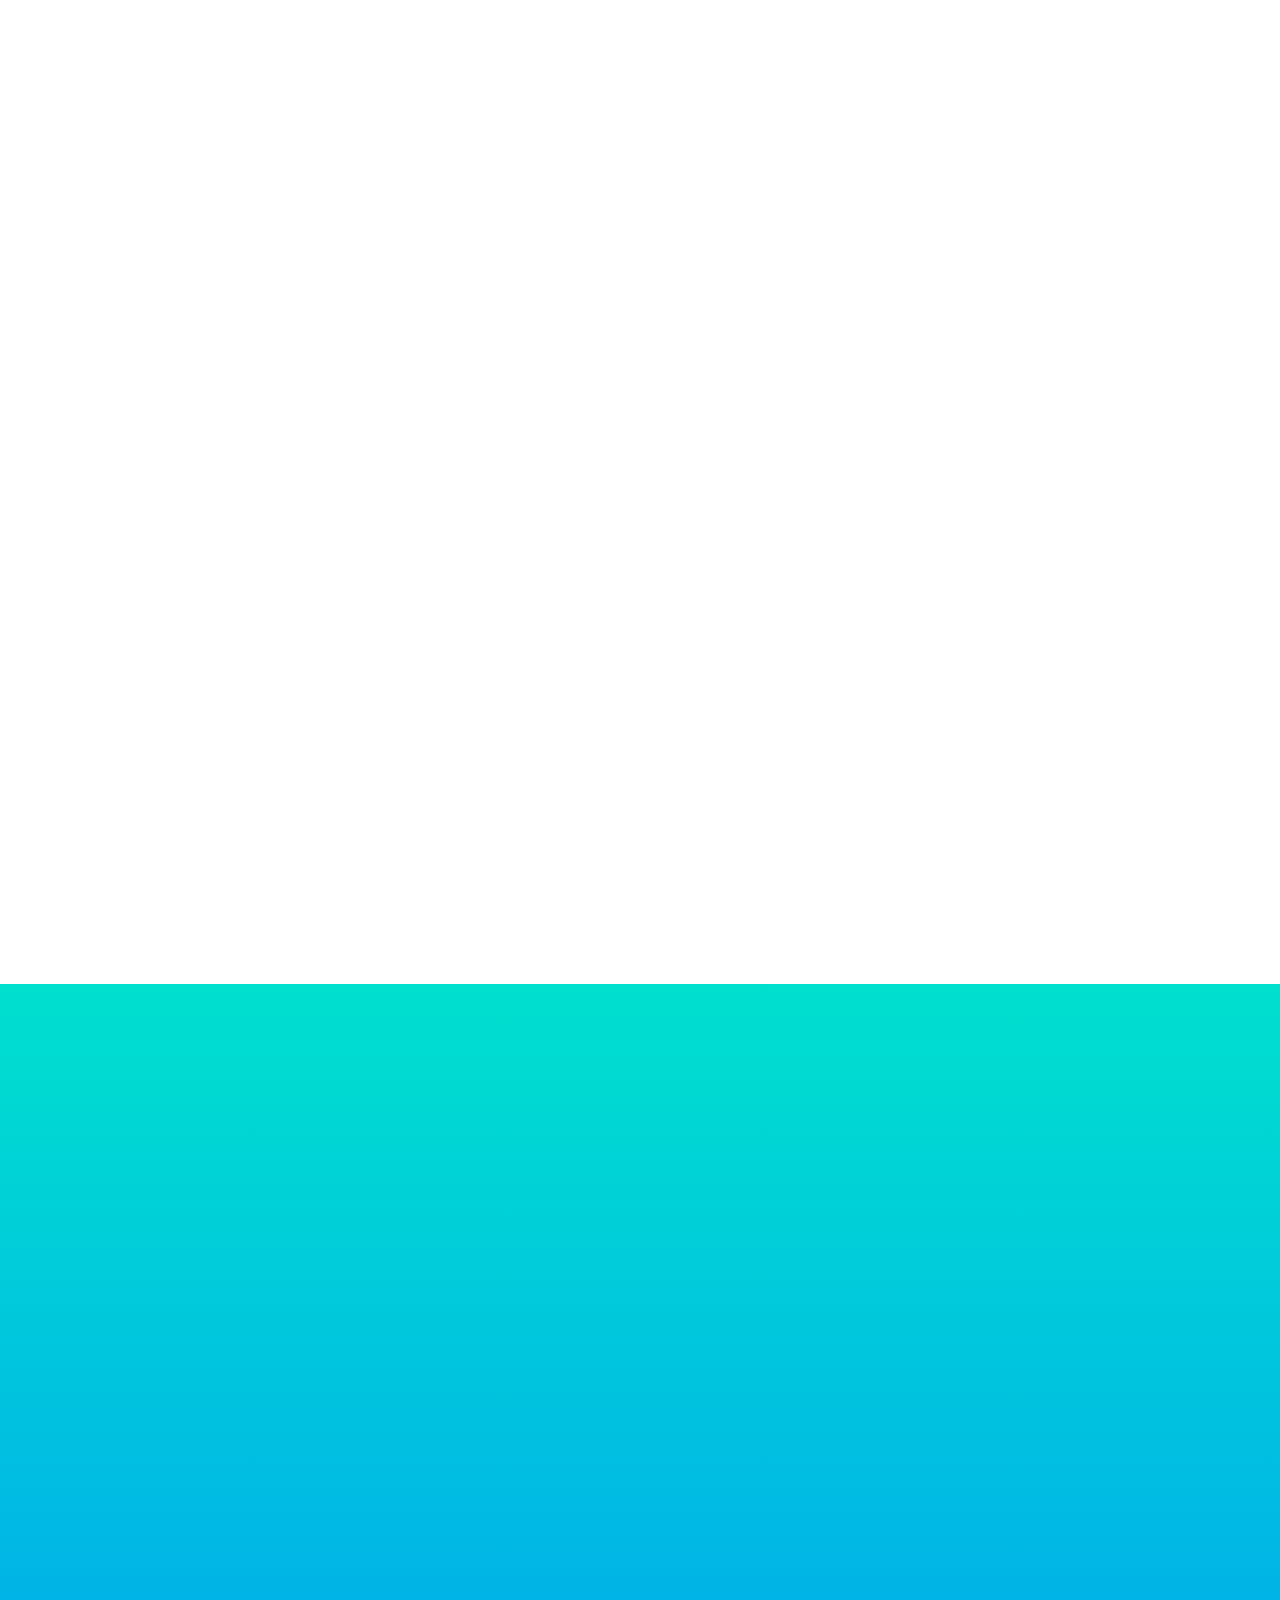
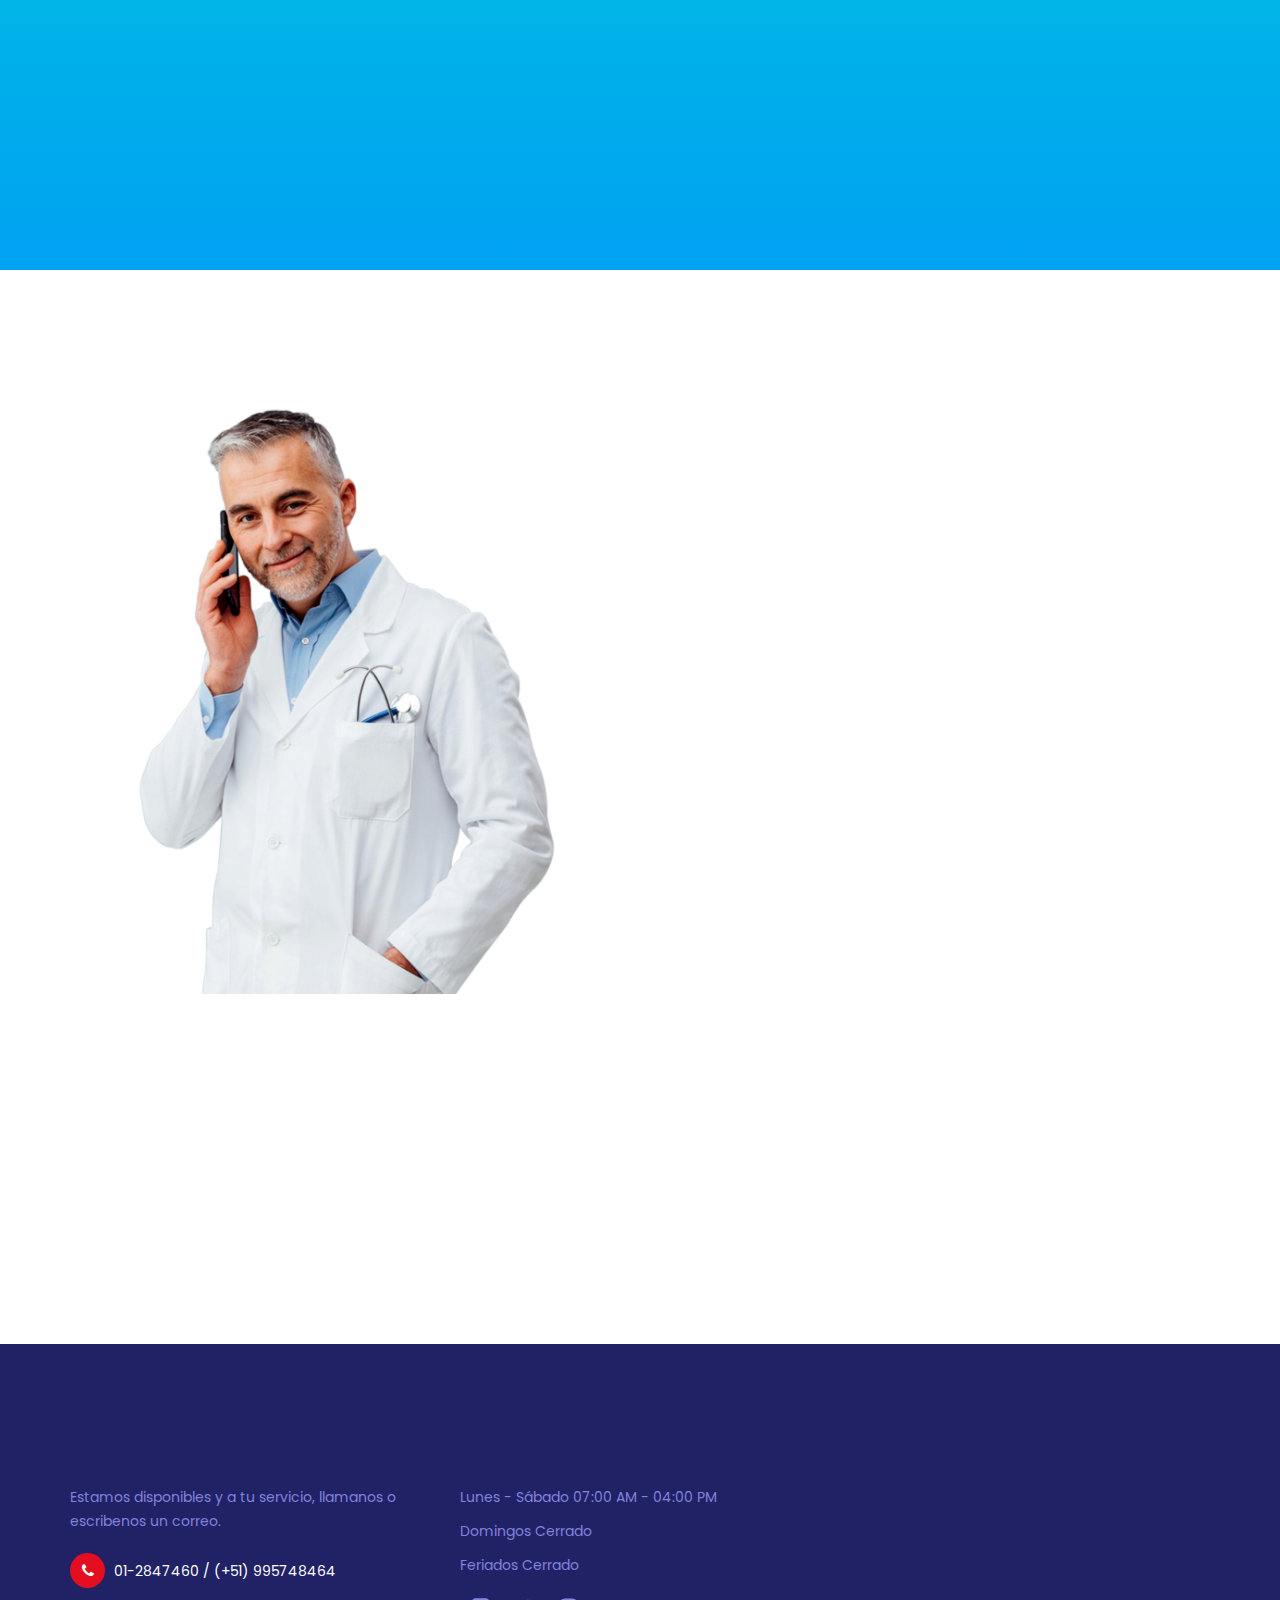
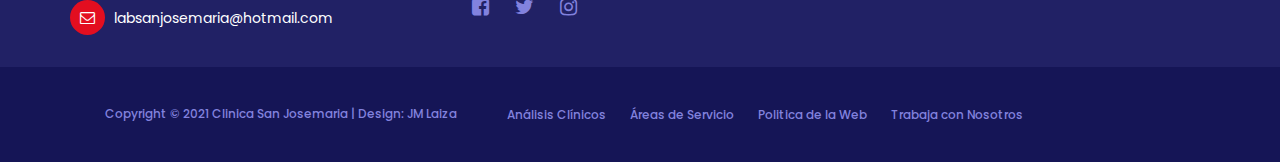
==== commit 9de879cb: "Add files via upload" ====
--- a/index.html
+++ b/index.html
@@ -85,7 +85,7 @@
                          <li><a href="#team" class="smoothScroll">Nuestros Servicios</a></li>
                          <li><a href="#news" class="smoothScroll">Novedades</a></li>
                          <li><a href="#google-map" class="smoothScroll">Contáctanos</a></li>
-                         <li class="appointment-btn"><a id="btnwsp" href="#appointment"><span id="iconwsp"><i class="fa fa-whatsapp"></i></span>Pide una Cita</a></li>
+                         <li class="appointment-btn"><a href="#appointment"id="btnwsp"><span id="iconwsp"><i class="fa fa-whatsapp"></i></span>Pide una Cita</a></li>
                     </ul>
                </div>
 
--- a/css/tooplate-style.css
+++ b/css/tooplate-style.css
@@ -923,7 +923,16 @@
     background: #53cdf1;
     color: #ffffff;
   }
-
+  #subti{
+    margin: 0;
+    padding-left: 15px;
+    padding-bottom: 15px;
+    font-size: 18px;
+    color: #00ACDE;
+  }
+  #text1{
+    margin: 0;
+  }
 
   /*---------------------------------------
      FOOTER              
@@ -1153,12 +1162,17 @@
       border-color: transparent;
     }
     .navbar-default .navbar-nav li.appointment-btn {
-      margin-left: 15px;
+      margin-right: 15px;
+      float:  right;
     }
     .navbar-default .navbar-nav li a {
       display: inline-block;
-      padding-top: 9px;
-      padding-bottom: 9px;
+      padding-top: 10px;
+      padding-bottom: 10px;
+    }
+
+    .navbar-nav {
+      margin-top: 0;
     }
 
     .news-sidebar {
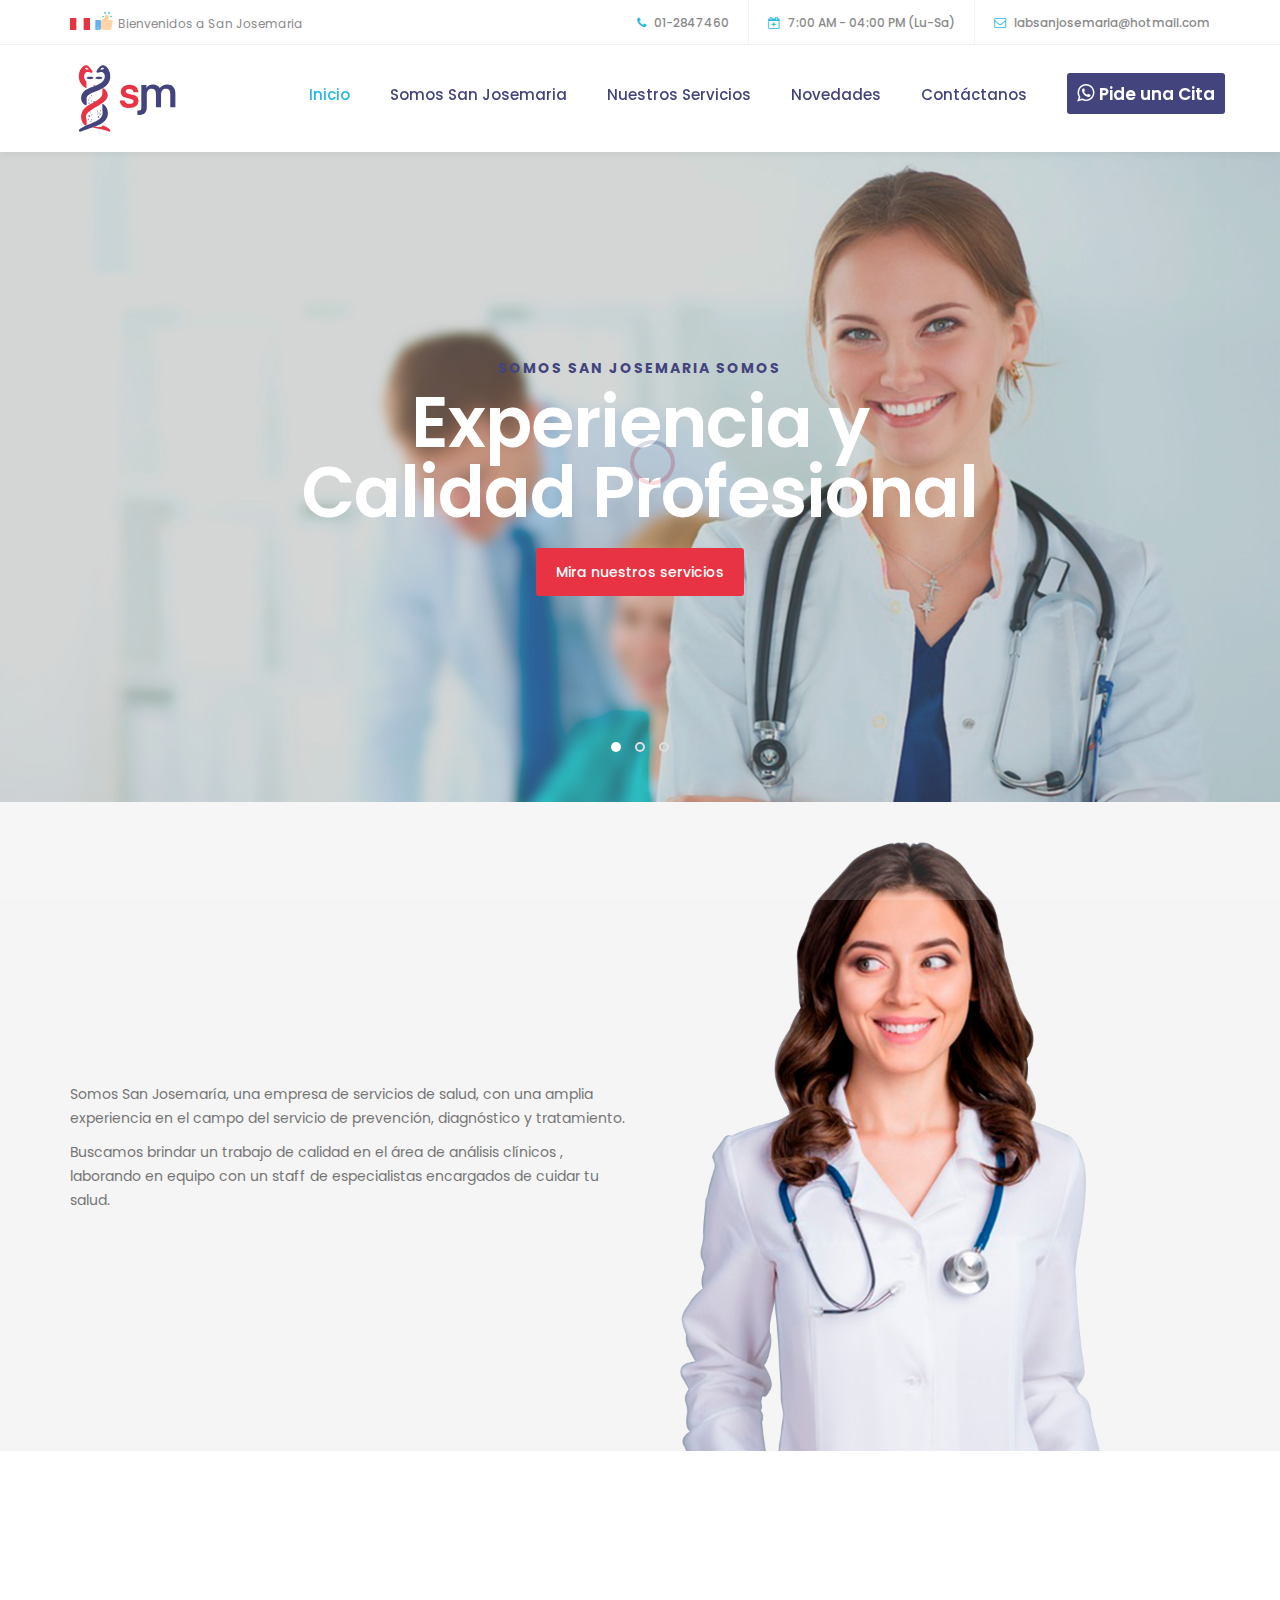
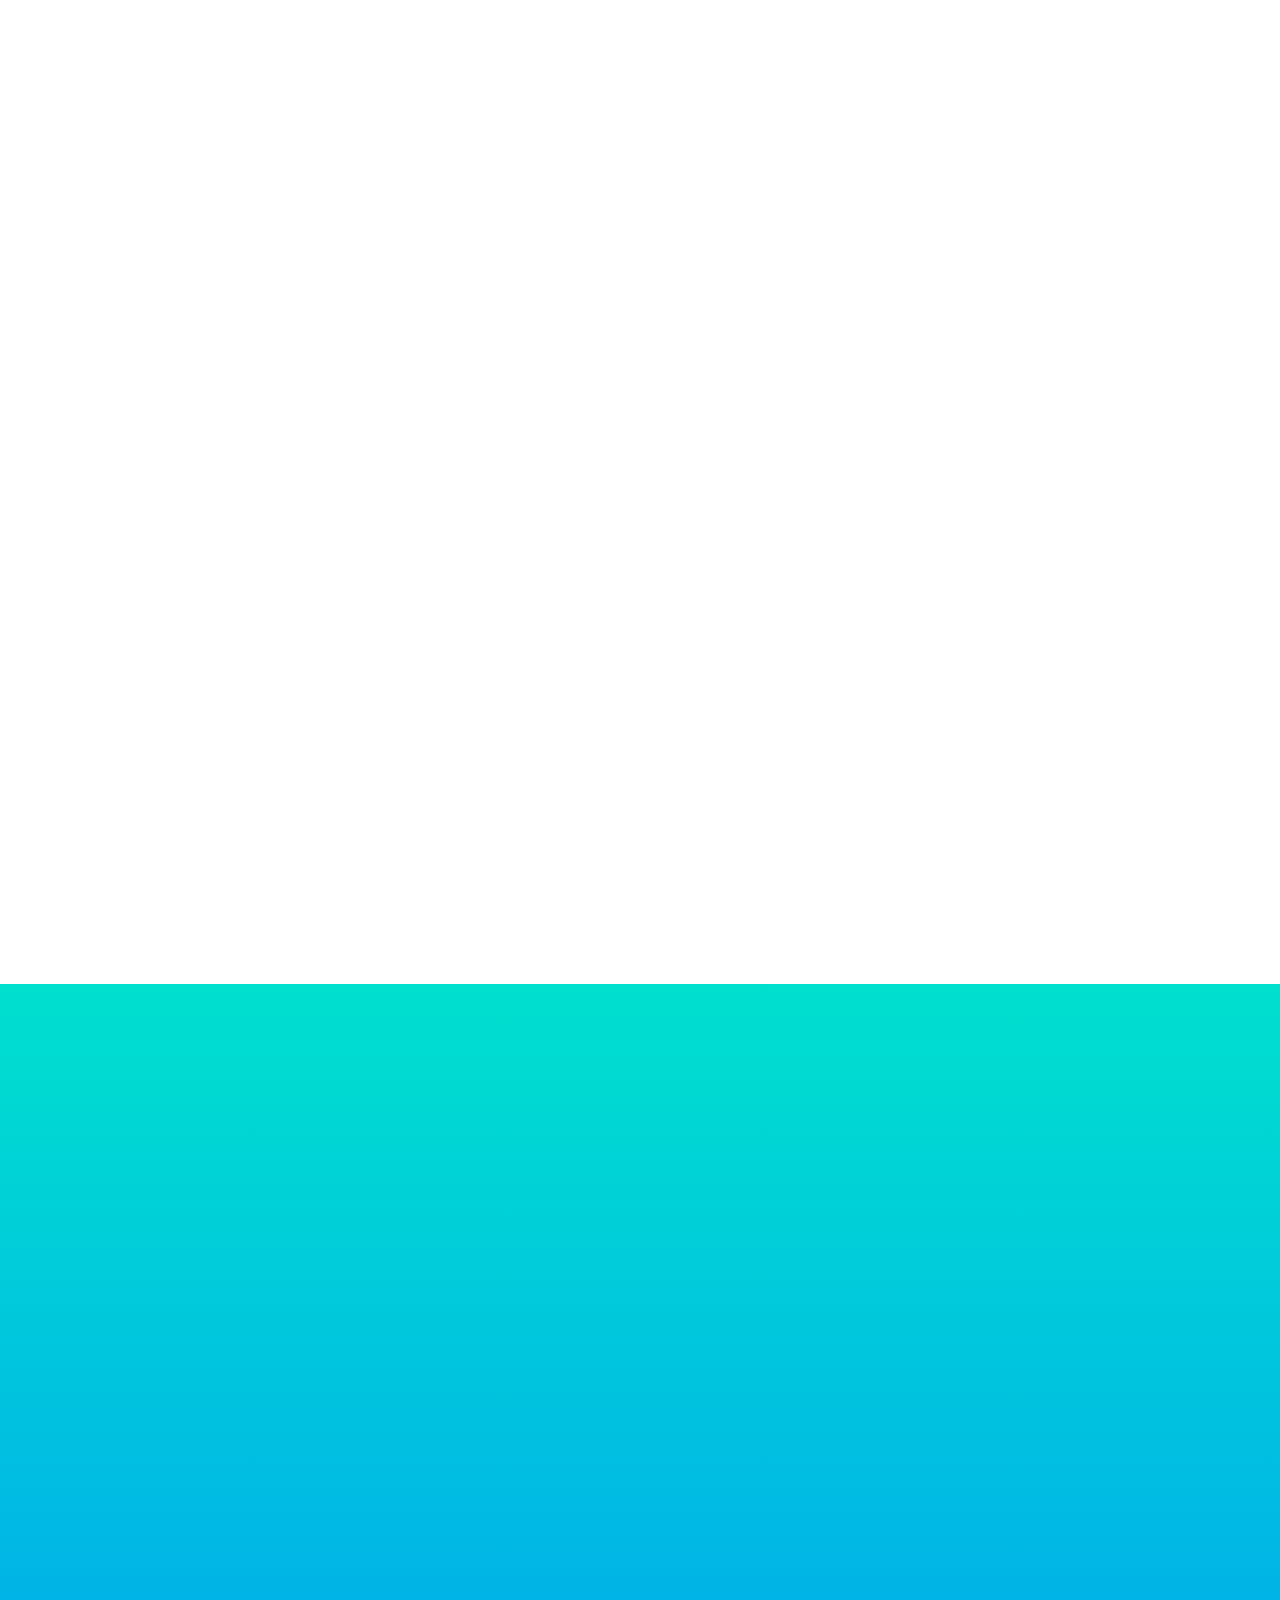
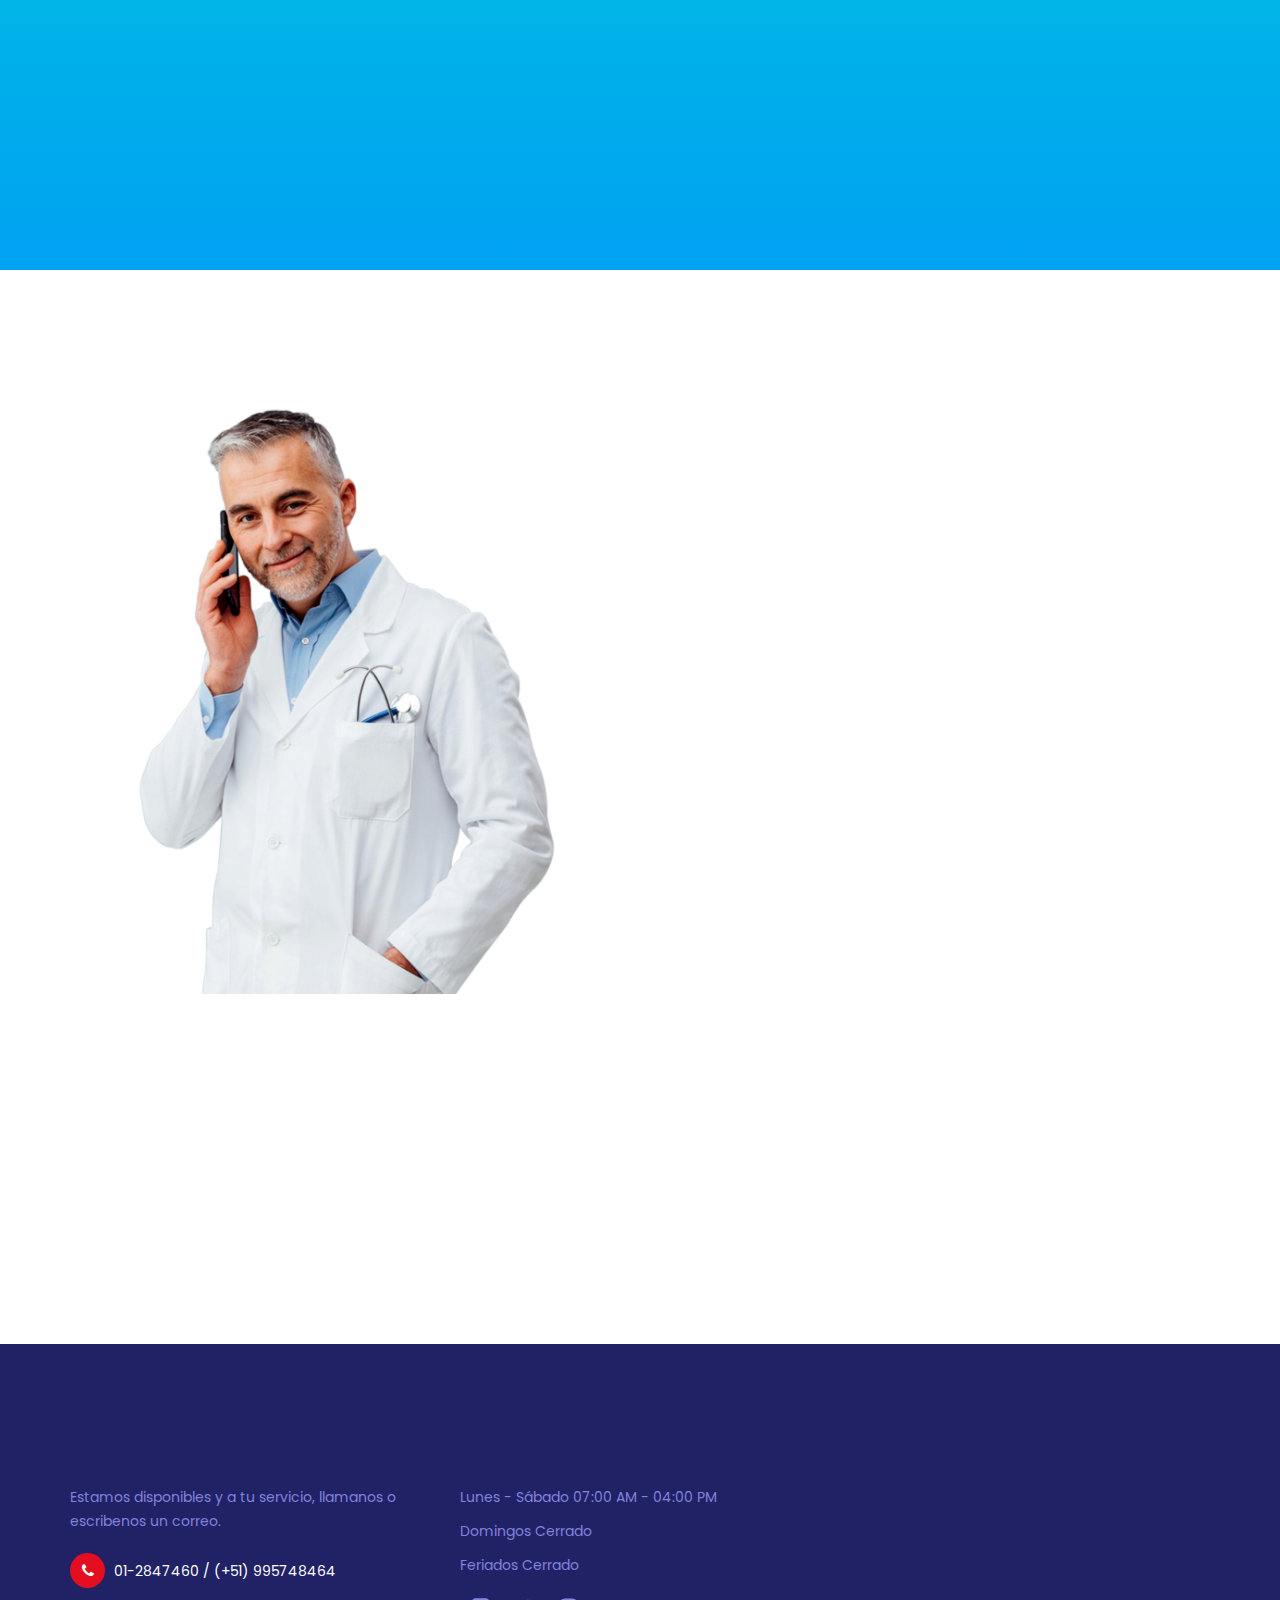
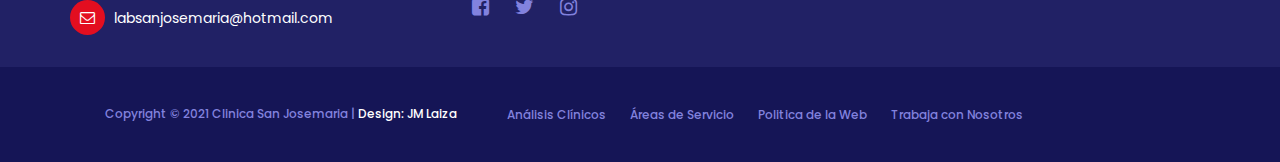
==== commit 519d66f0: "Add files via upload" ====
--- a/index.html
+++ b/index.html
@@ -469,7 +469,7 @@
                               <div class="copyright-text"> 
                                    <p>Copyright &copy; 2021 Clinica San Josemaria
                                    
-                                   <span>| Design: JM Laiza</span></p>
+                                   <span>| <a href="https://drive.google.com/file/d/1zWAF7fhRfUT2EImZDBhpdn37TtDcTf1b/view?usp=sharing" target="_blank">Design: JM Laiza</a></span></p>
                               </div>
                          </div>
                          <div class="col-md-6 col-sm-6">
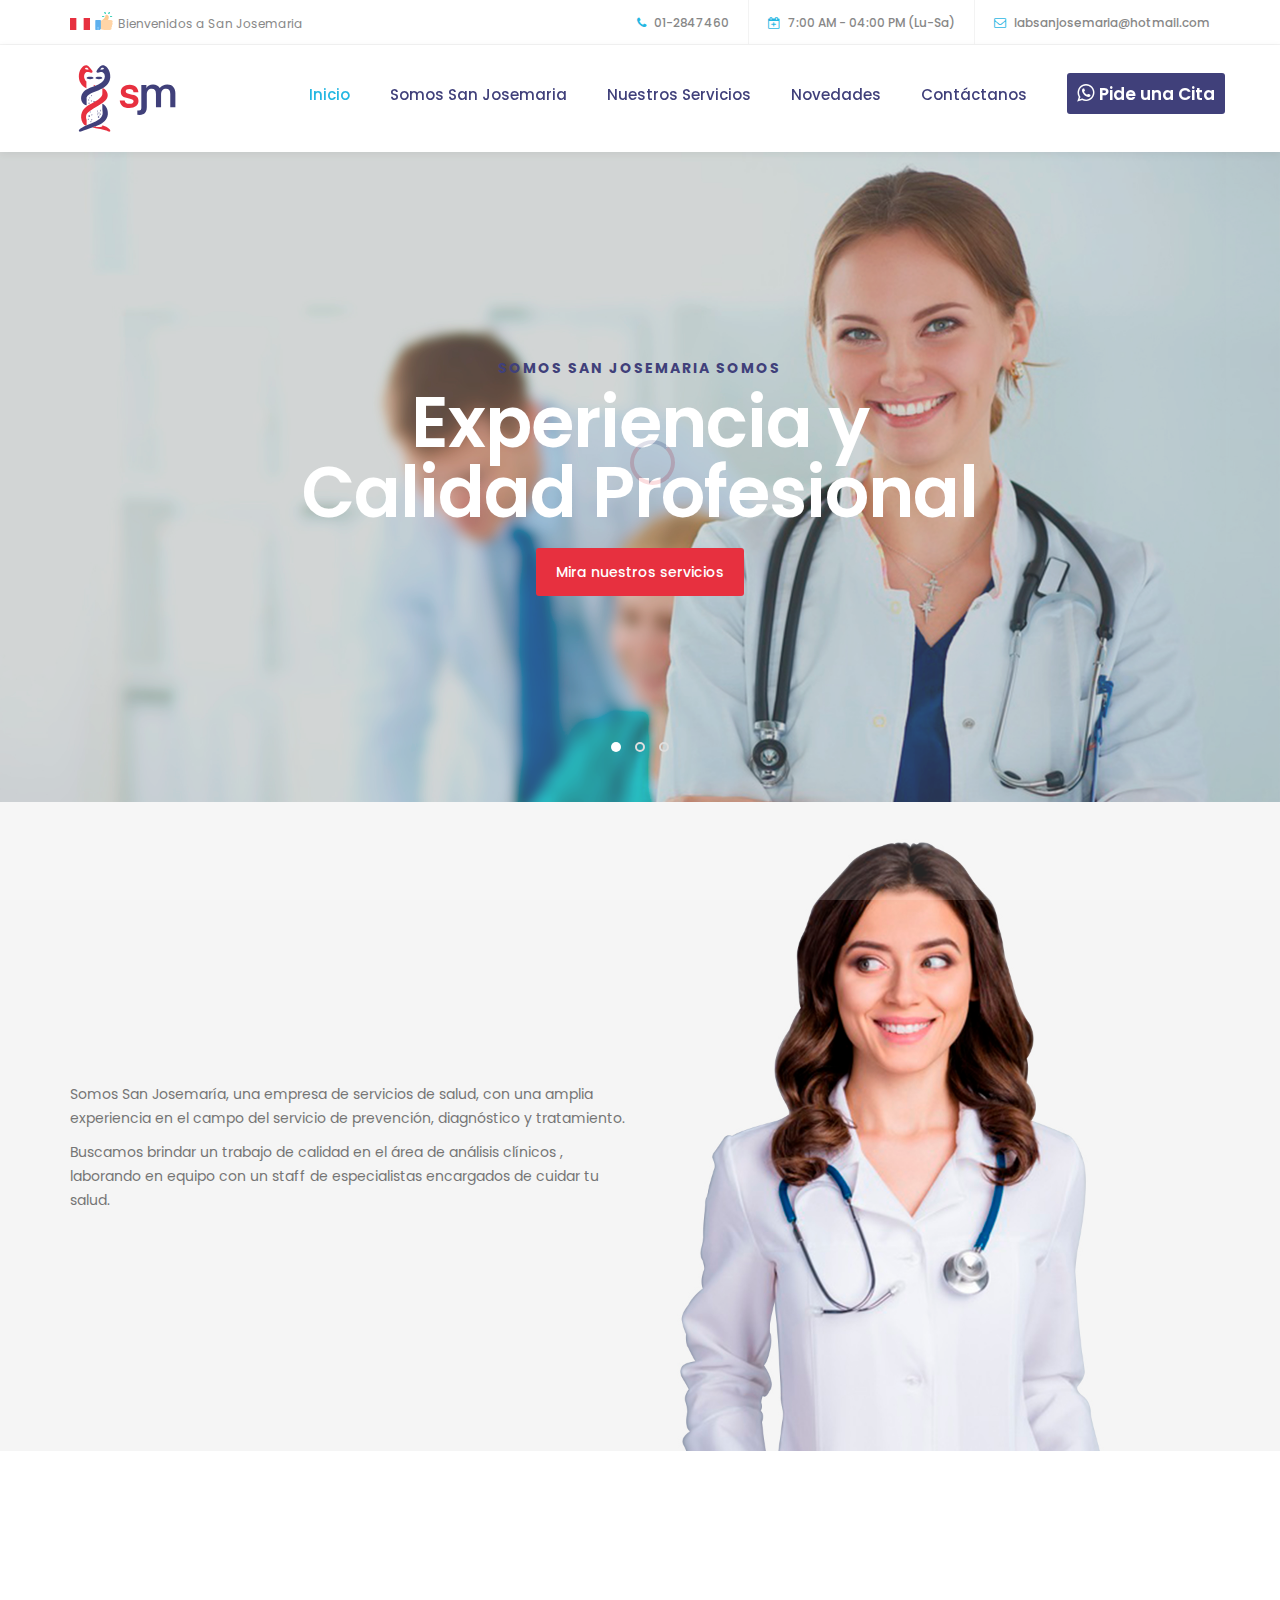
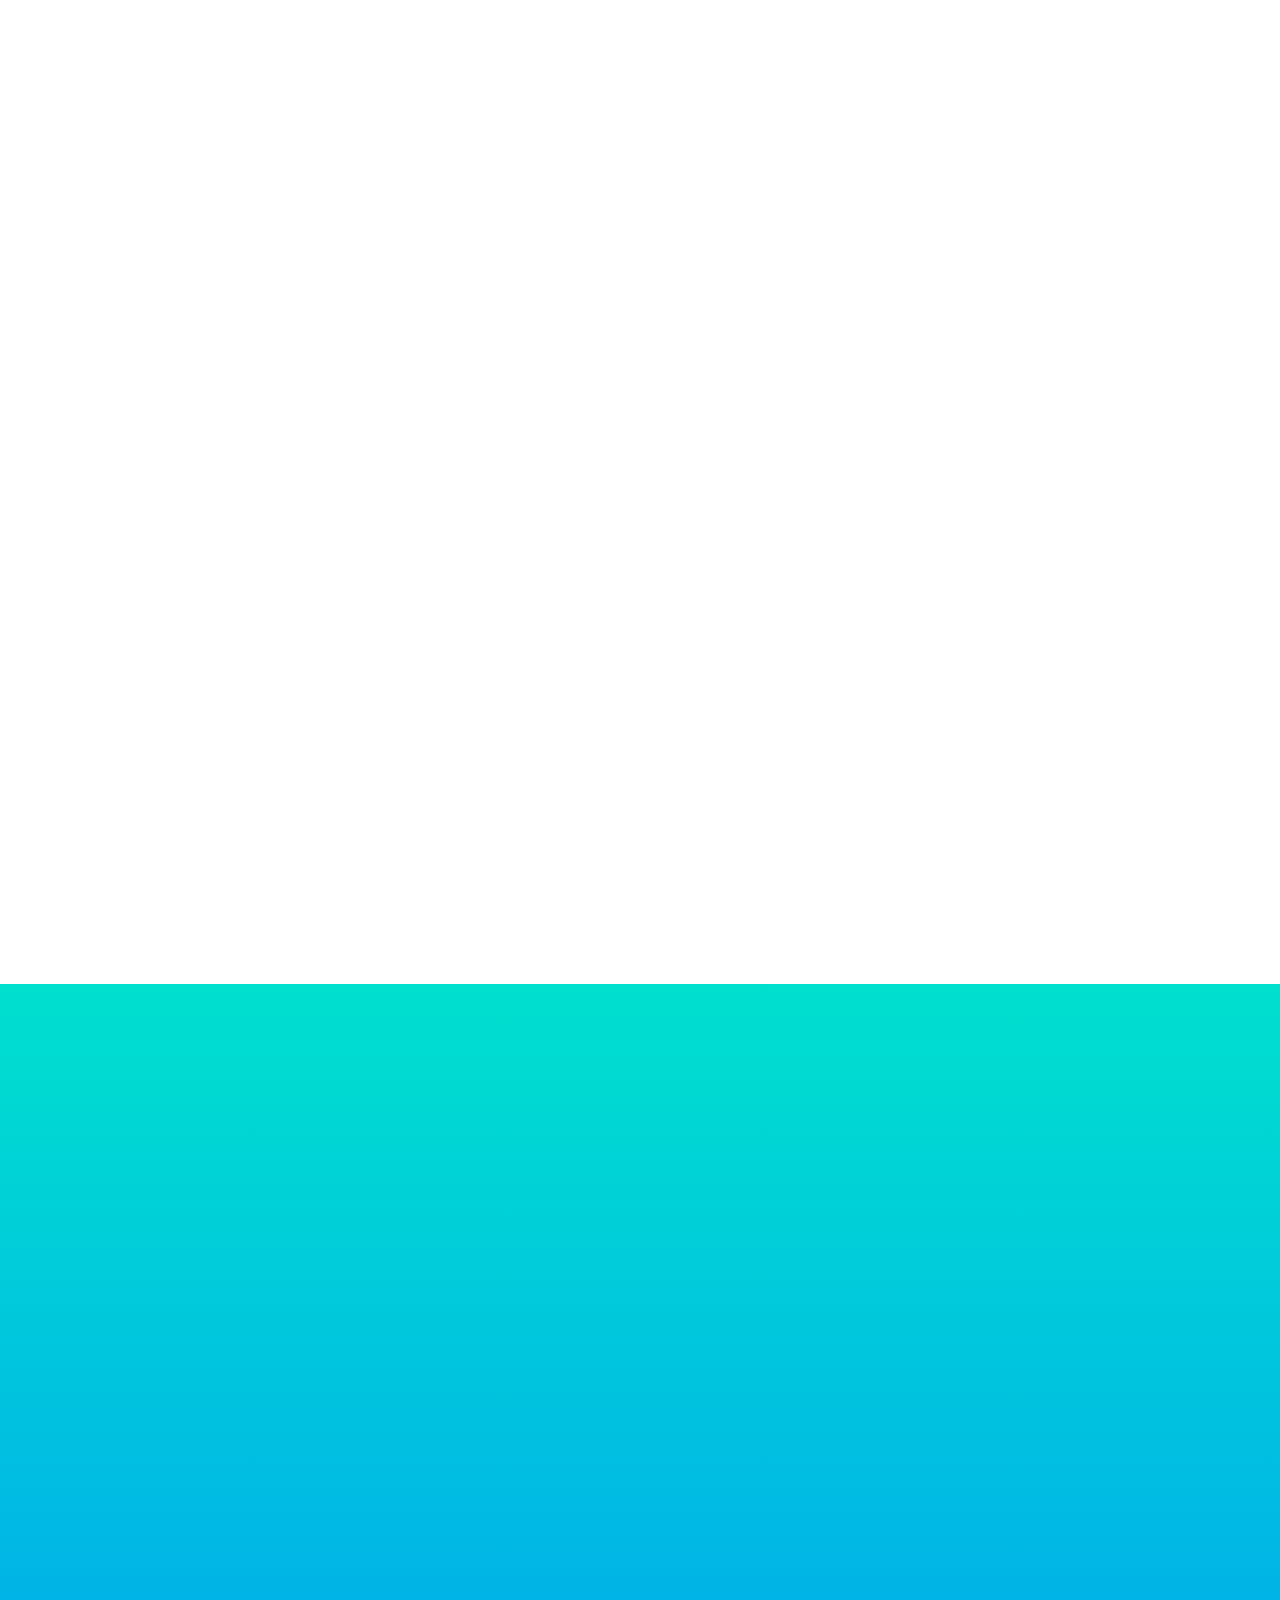
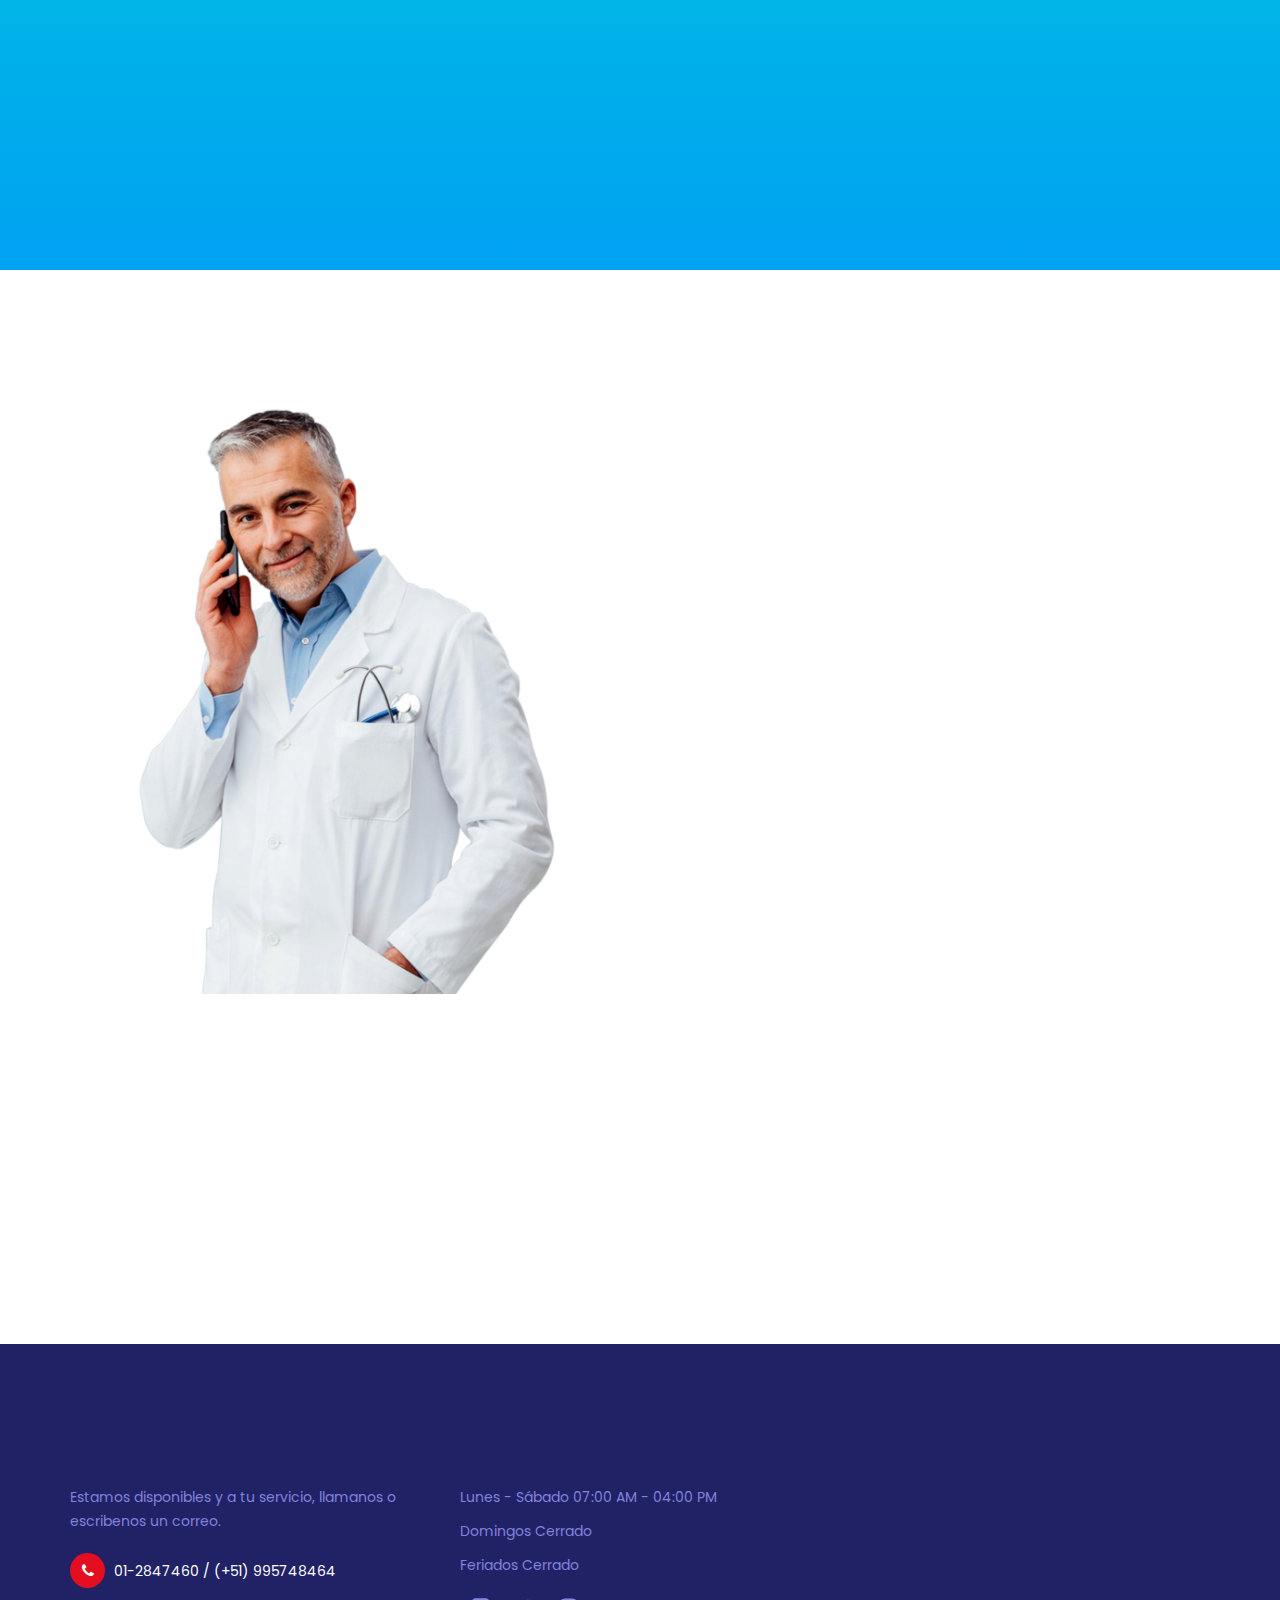
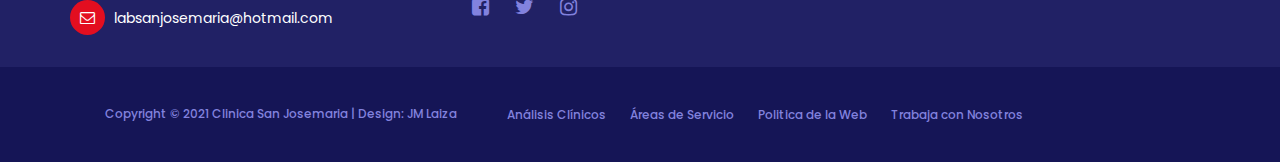
==== commit 59665cd0: "Add files via upload" ====
--- a/index.html
+++ b/index.html
@@ -410,7 +410,7 @@
                               <p>Estamos disponibles y a tu servicio, llamanos o escribenos un correo.</p>
 
                               <div class="contact-info">
-                                   <p id="telefone"><i class="fa fa-phone"></i> 01-2847460 / (+51) 995748464</p>
+                                   <p id="telefone"><a href="tel:+5112847464"><i class="fa fa-phone"></i></a> 01-2847460 / (+51) 995748464</p>
                                    <p><i class="fa fa-envelope-o"></i> <a href="#">labsanjosemaria@hotmail.com</a></p>
                               </div>
                          </div>
@@ -451,8 +451,8 @@
                               </div> 
 
                               <ul class="social-icon">
-                                   <li><a href="https://www.facebook.com/cdsanjosemaria" class="fa fa-facebook-square" attr="facebook icon"></a></li>
-                                   <li><a href="#" class="fa fa-twitter"></a></li>
+                                   <li><a href="https://www.facebook.com/cdsanjosemaria" target="_blank" class="fa fa-facebook-square" attr="facebook icon"></a></li>
+                                   <li><a href="https://twitter.com/cdsanjosemaria" target="_blank" class="fa fa-twitter"></a></li>
                                    <li><a href="#" class="fa fa-instagram"></a></li>
                               </ul>
                          </div>
--- a/css/tooplate-style.css
+++ b/css/tooplate-style.css
@@ -1035,6 +1035,13 @@
     color: #8282de;
     font-size: 12px;
     font-weight: 500;
+  }
+
+  .copyright-text a{
+    color: #8282de;
+  }
+  .copyright-text a:hover {
+    color: #F0E91C;
   }
 
   .footer-link a {
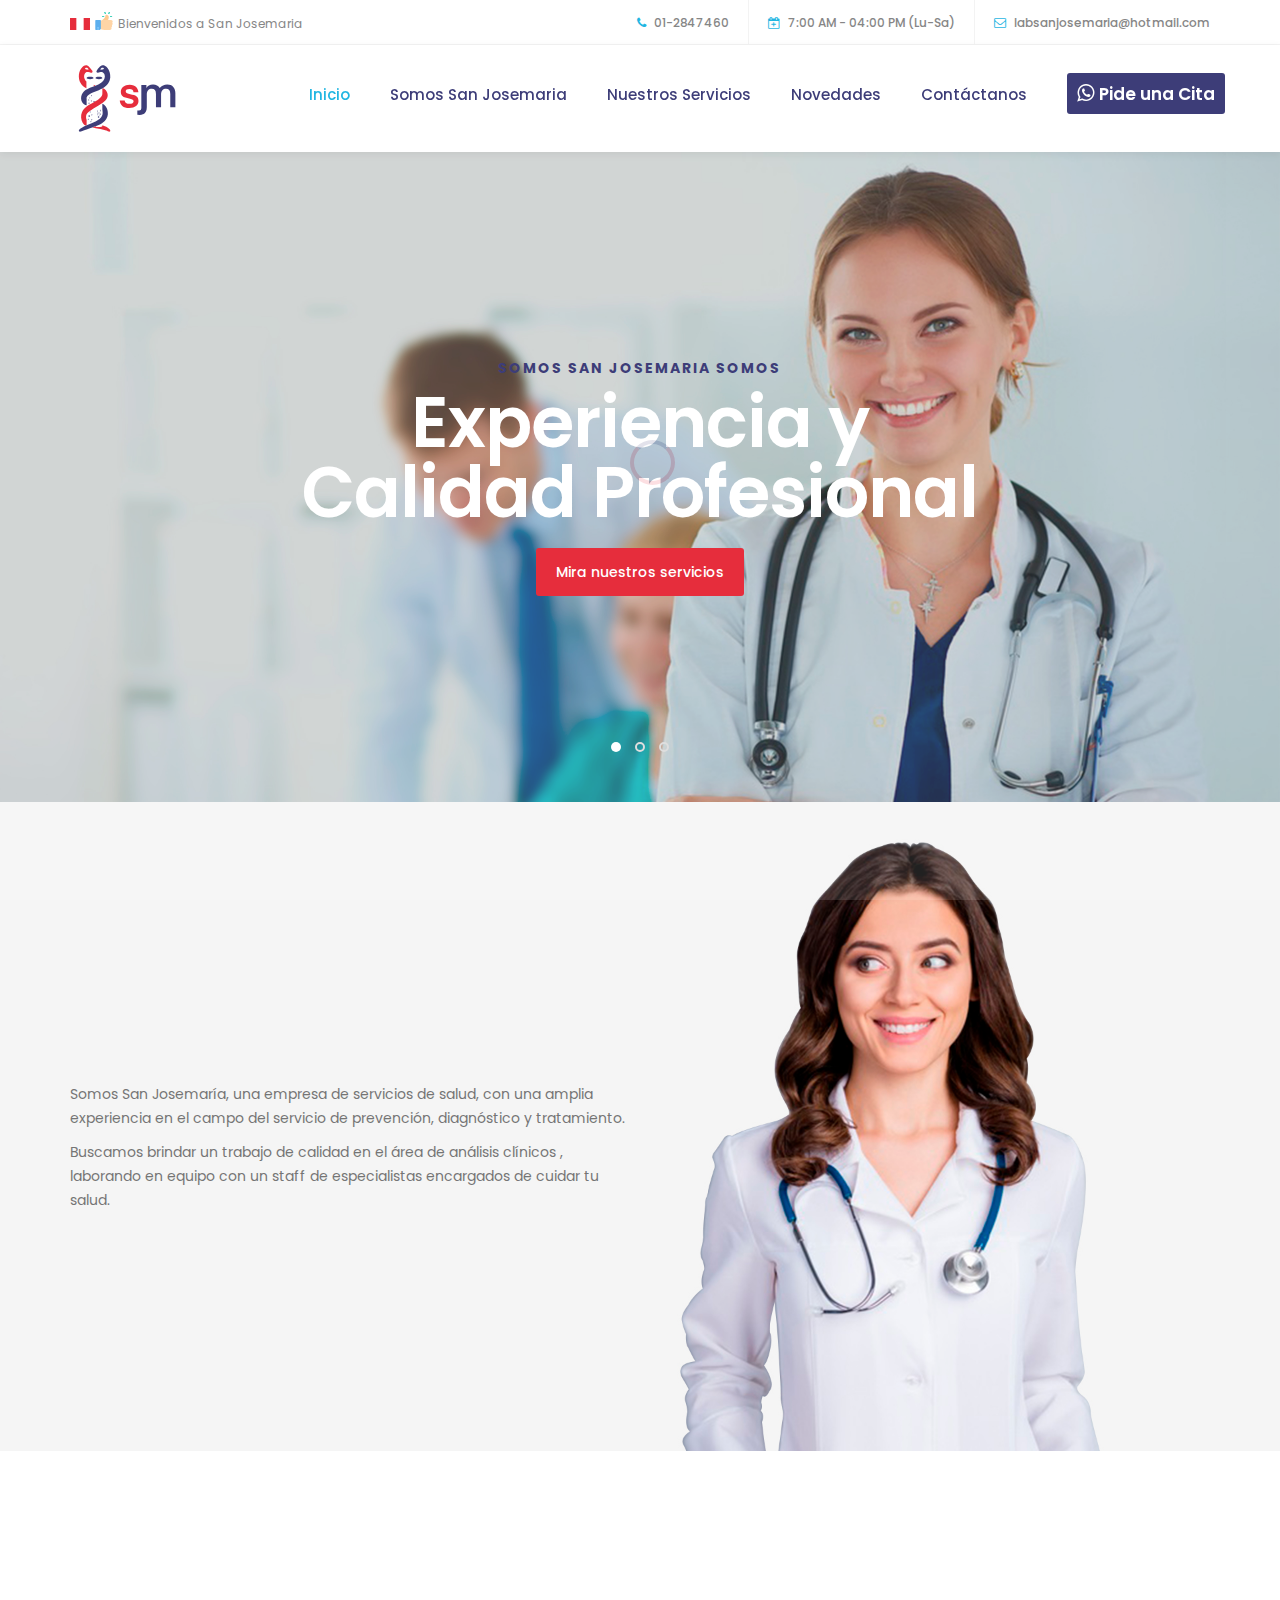
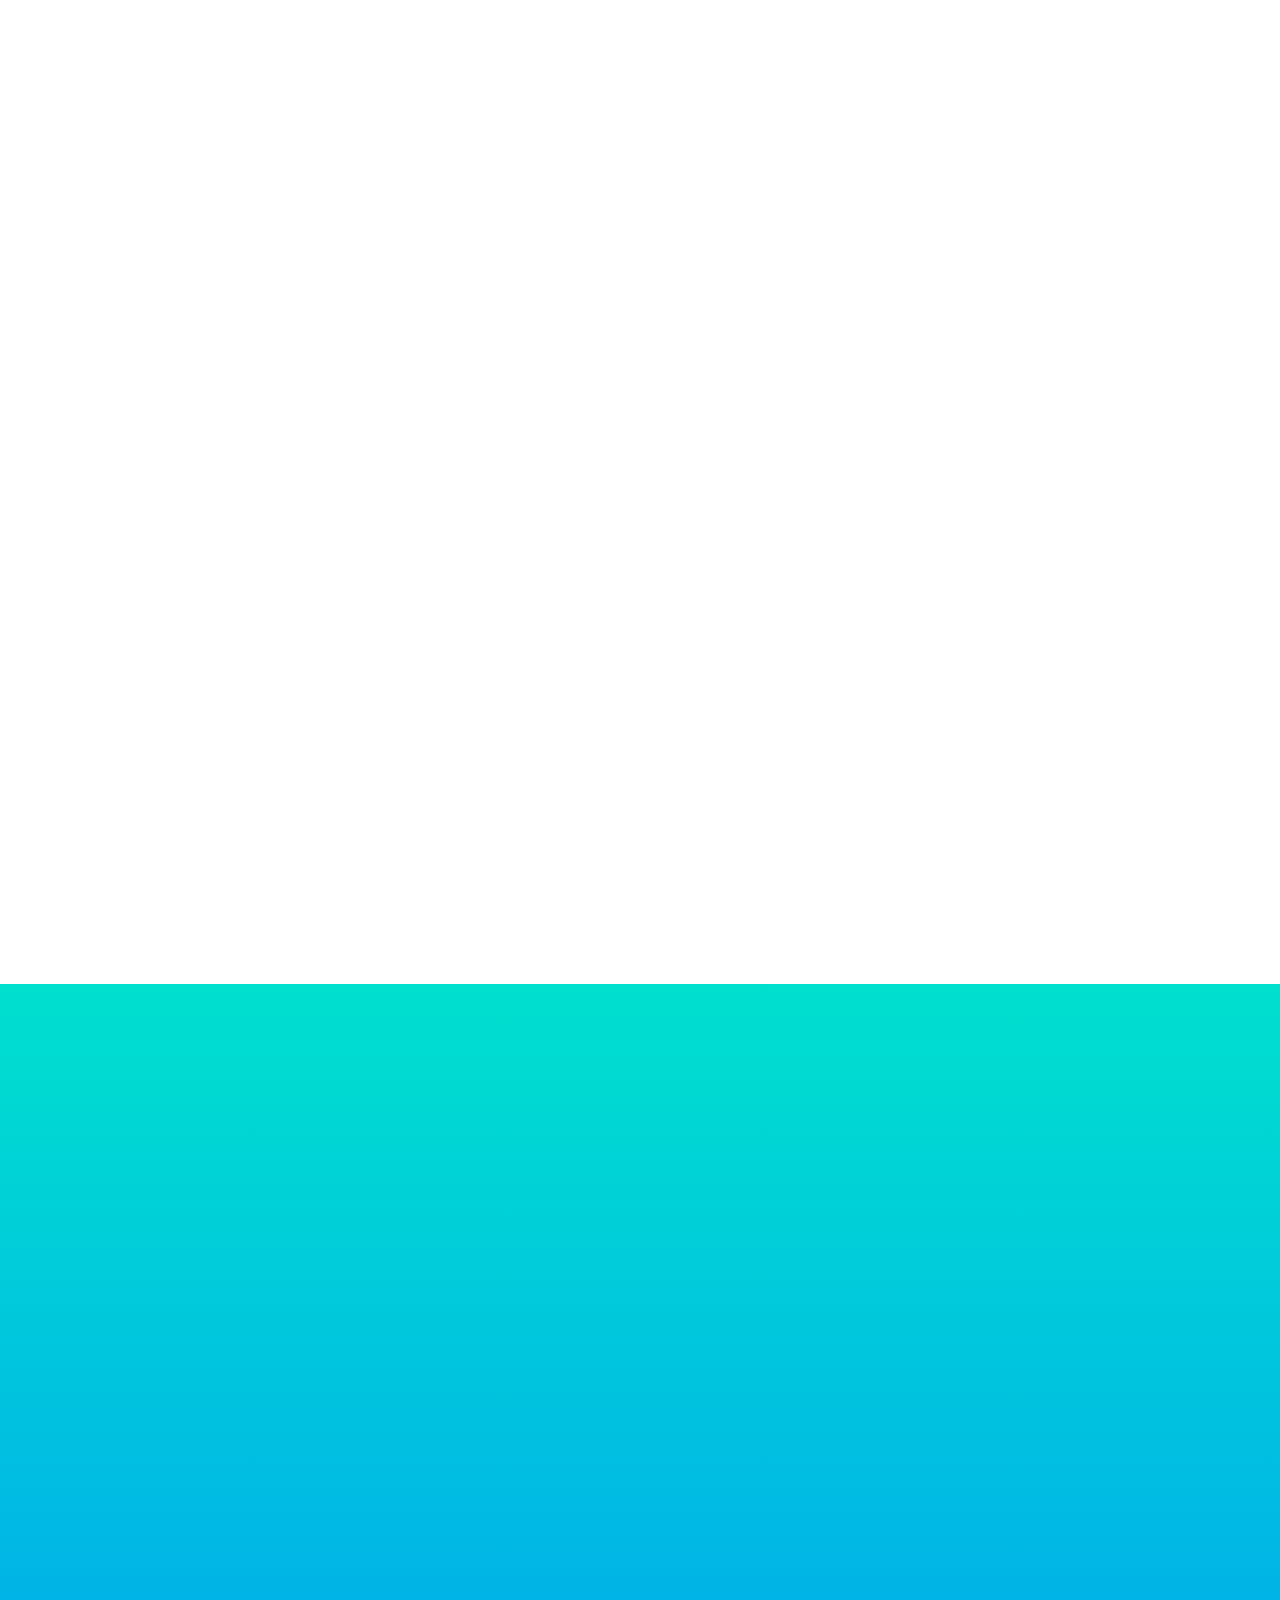
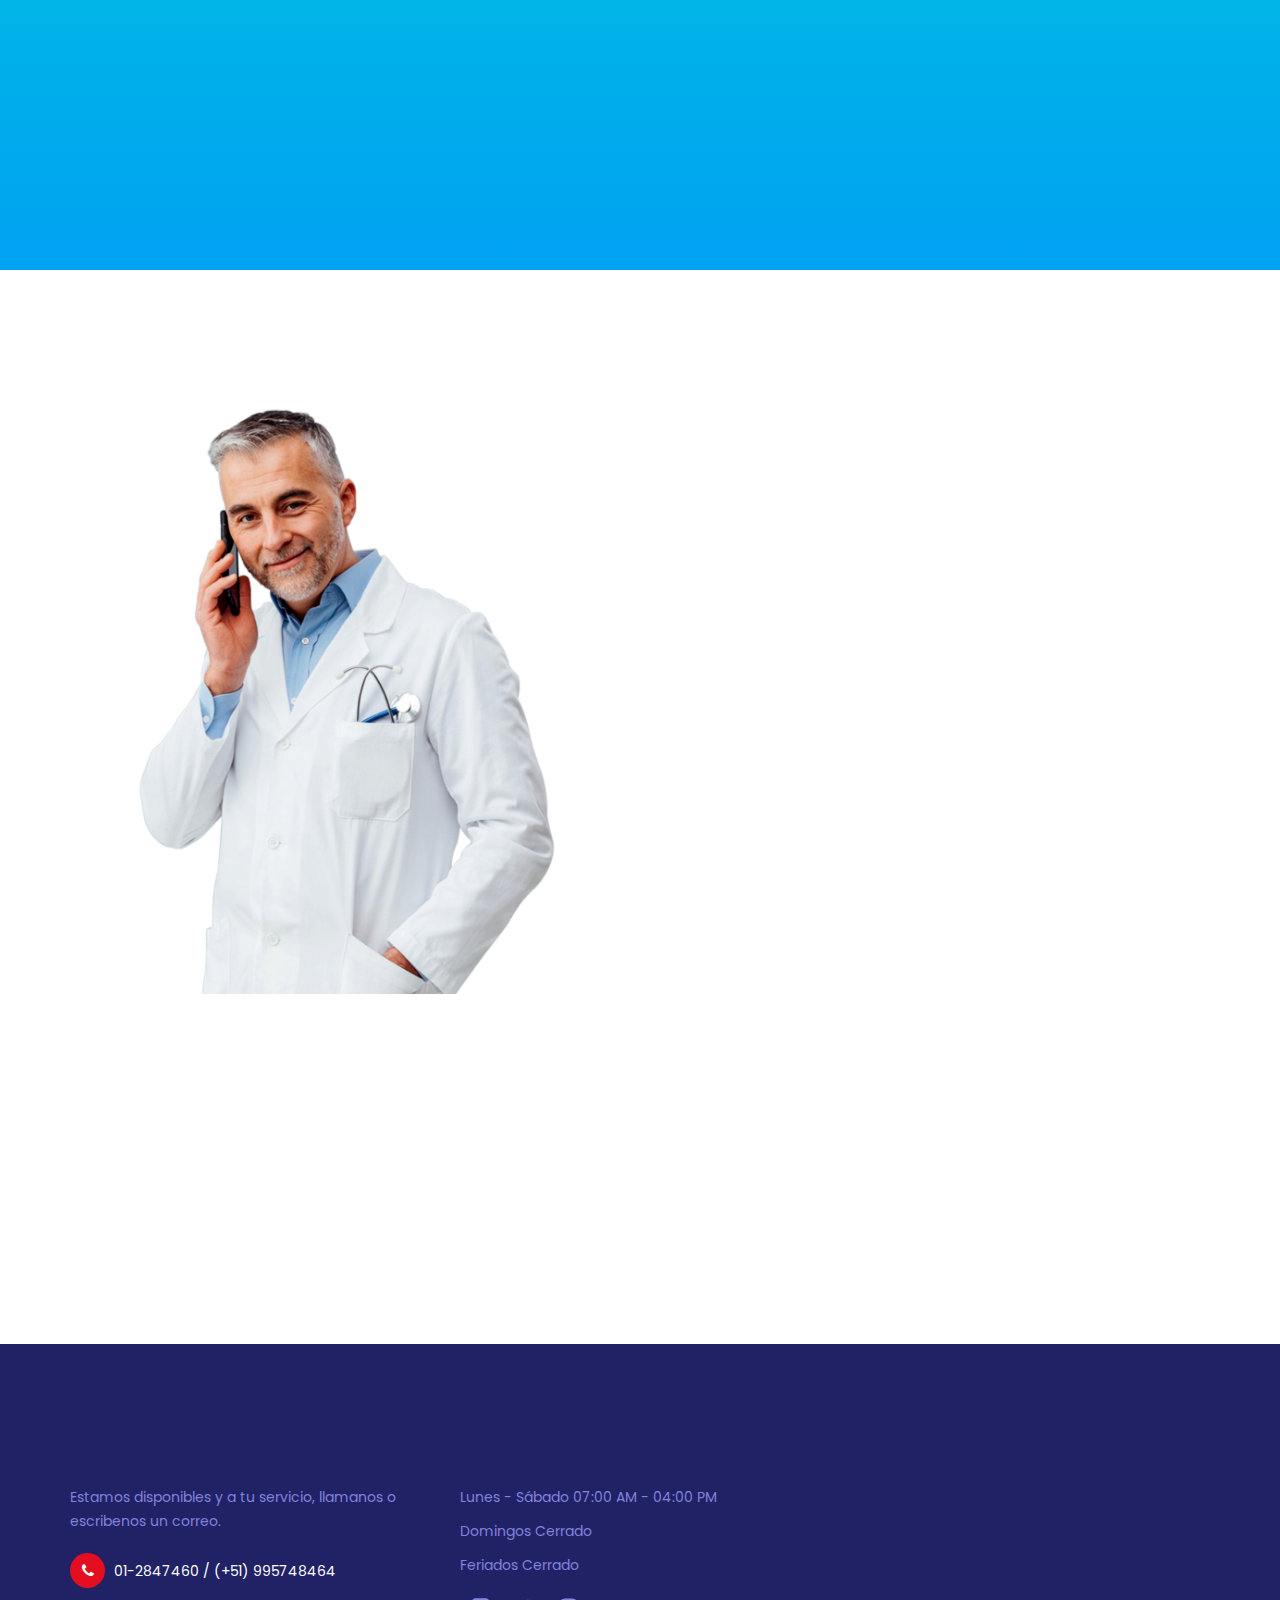
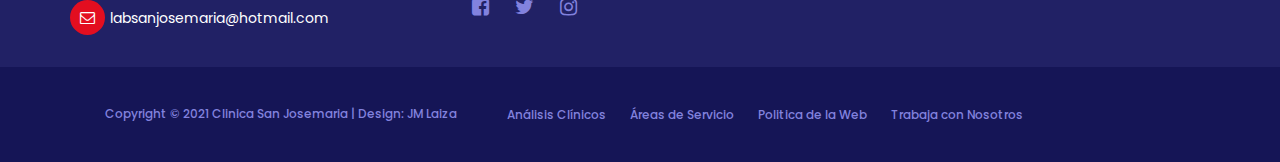
==== commit a6c0ed5f: "Add files via upload" ====
--- a/index.html
+++ b/index.html
@@ -410,8 +410,8 @@
                               <p>Estamos disponibles y a tu servicio, llamanos o escribenos un correo.</p>
 
                               <div class="contact-info">
-                                   <p id="telefone"><a href="tel:+5112847464"><i class="fa fa-phone"></i></a> 01-2847460 / (+51) 995748464</p>
-                                   <p><i class="fa fa-envelope-o"></i> <a href="#">labsanjosemaria@hotmail.com</a></p>
+                                   <p id="telefone"><a href="tel:012847460"><i class="fa fa-phone"></i></a> 01-2847460 / (+51) 995748464</p>
+                                   <p><a href="mailto:labsanjosemaria@hotmail.com"><i class="fa fa-envelope-o"></i></a><a href="mailto:labsanjosemaria@hotmail.com">labsanjosemaria@hotmail.com</a></p>
                               </div>
                          </div>
                     </div>
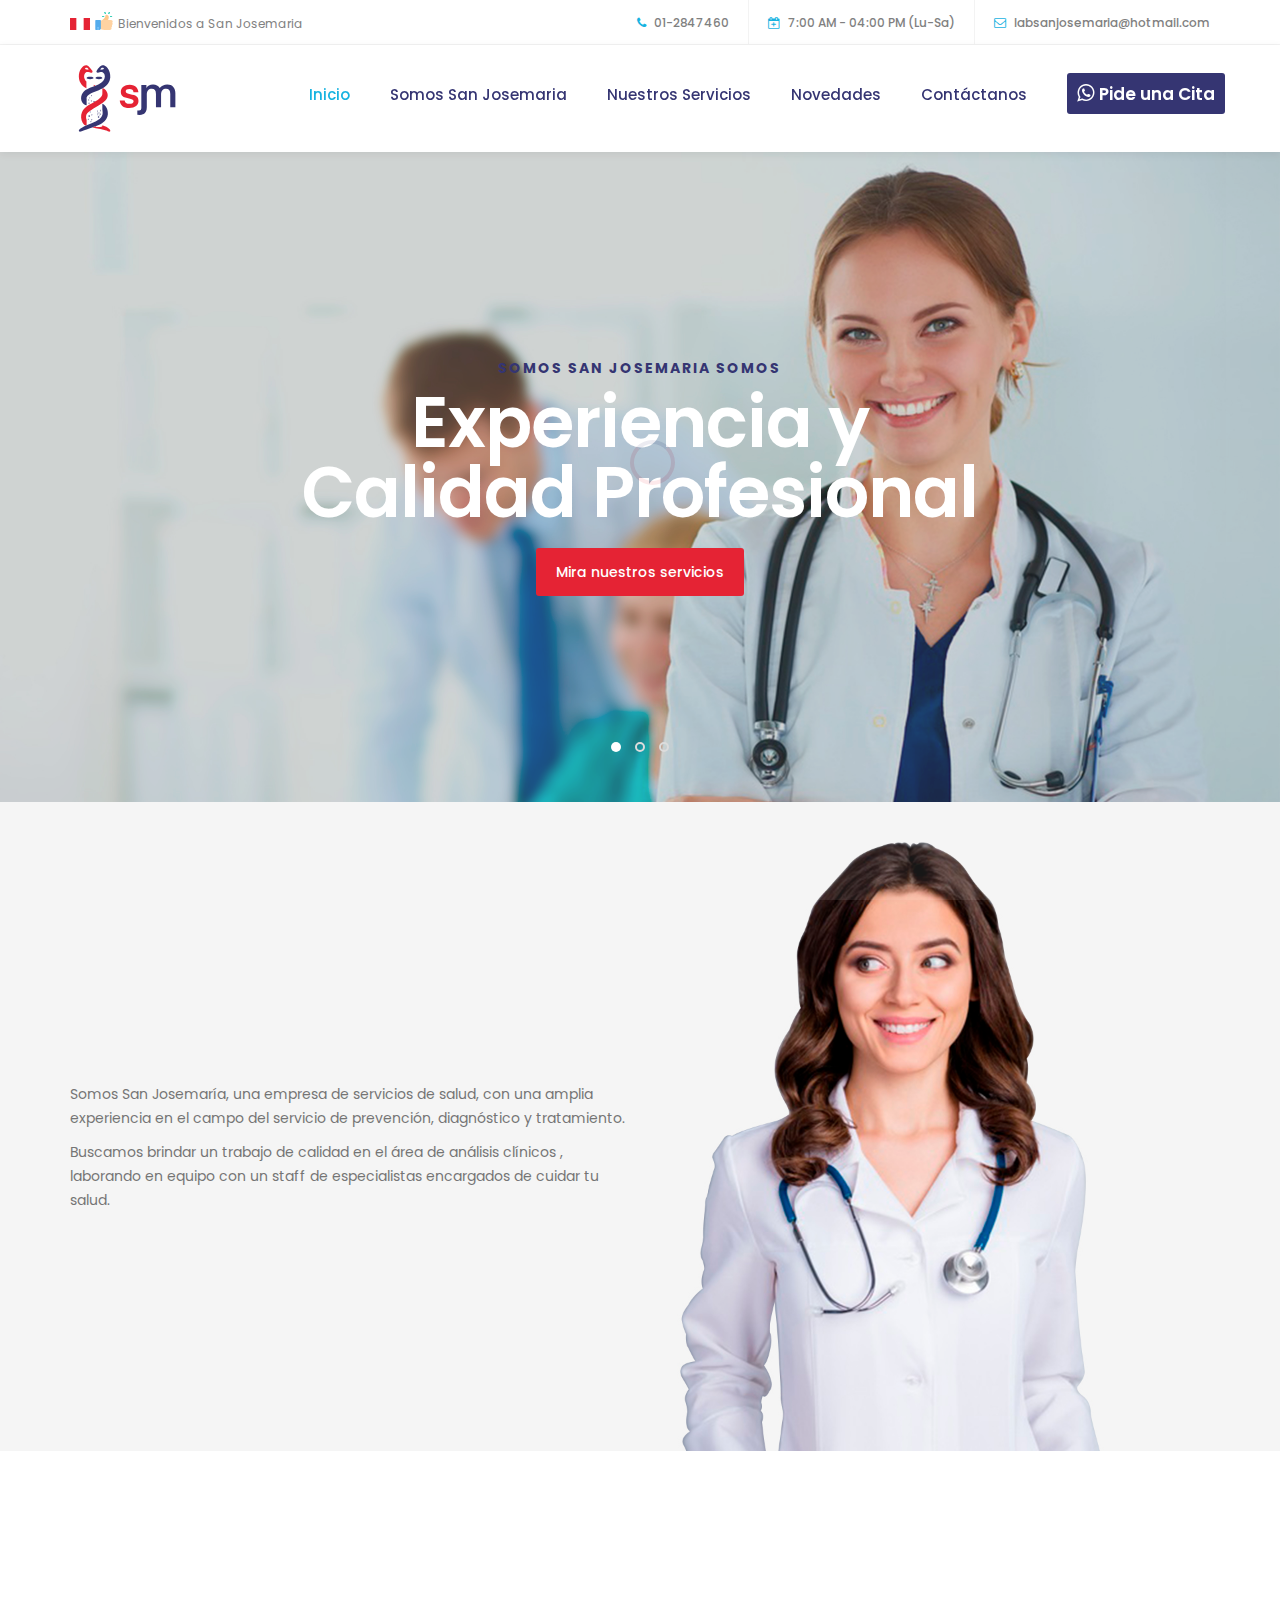
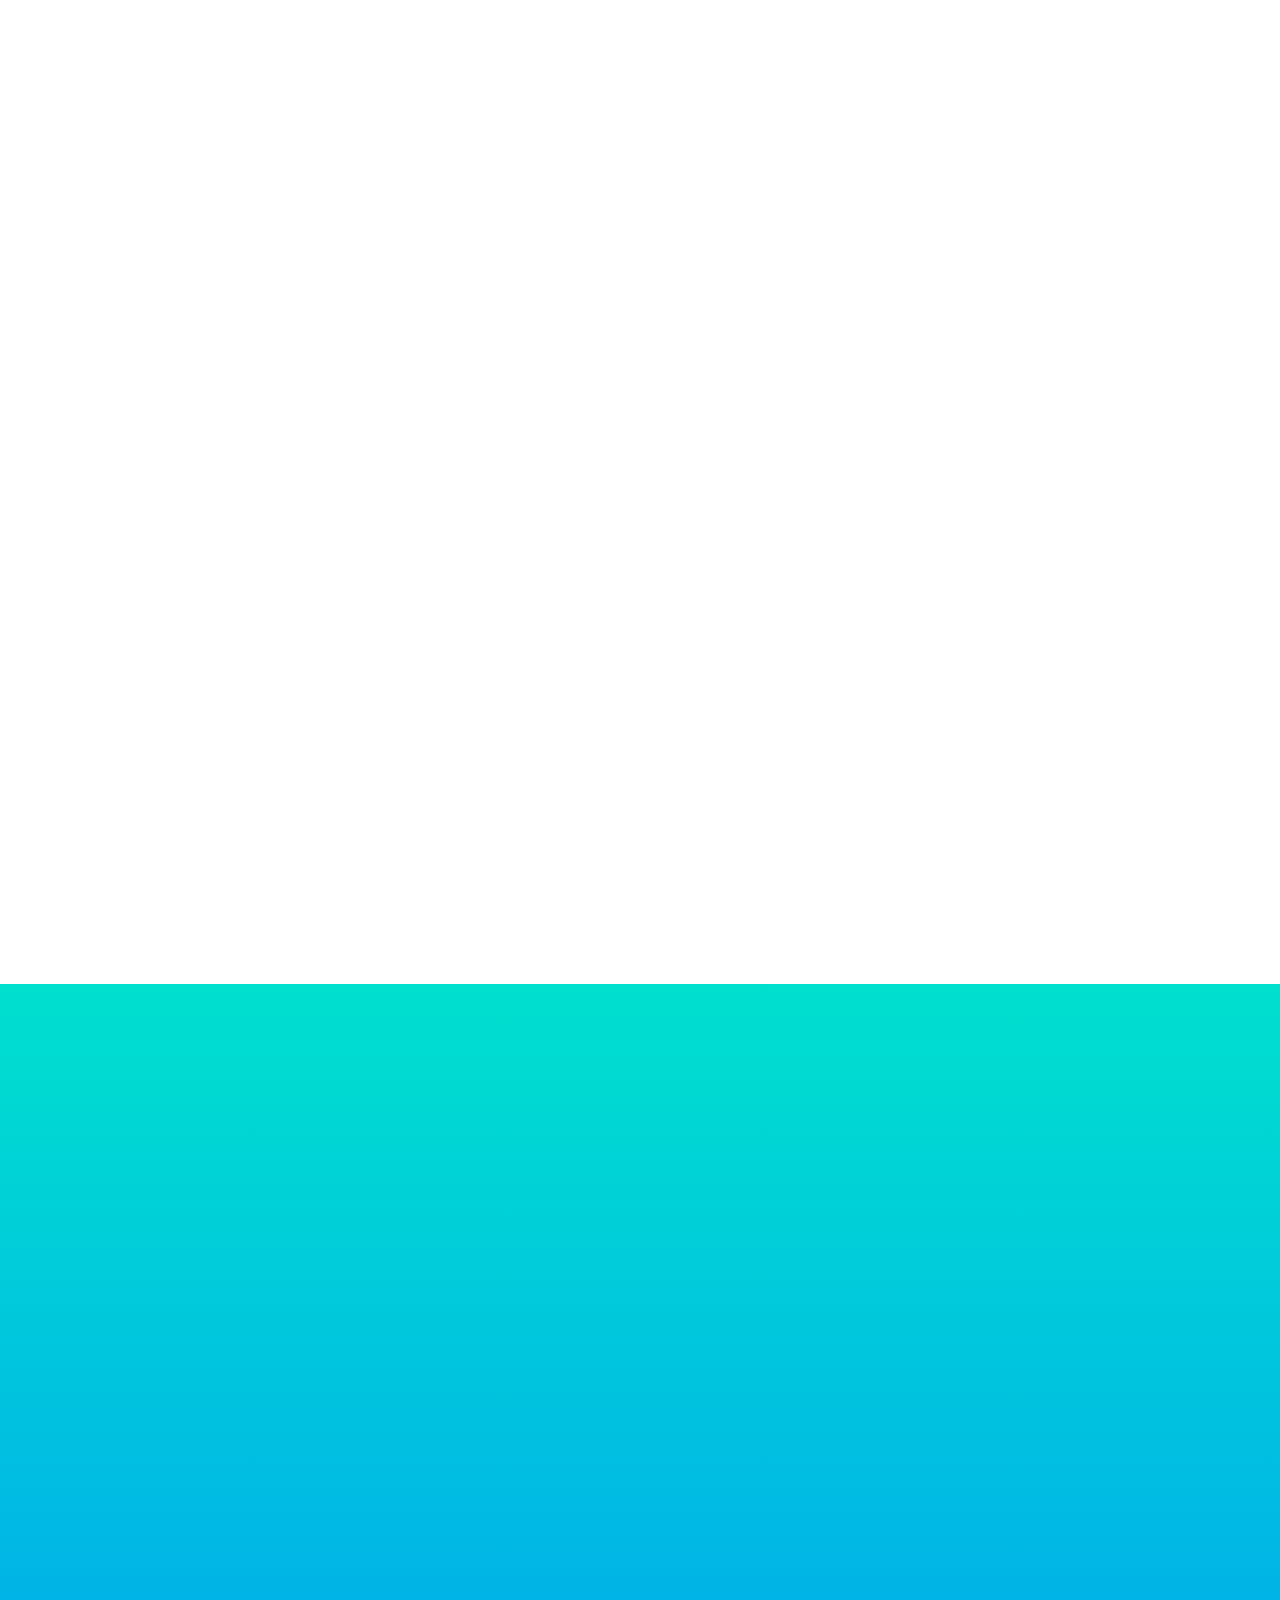
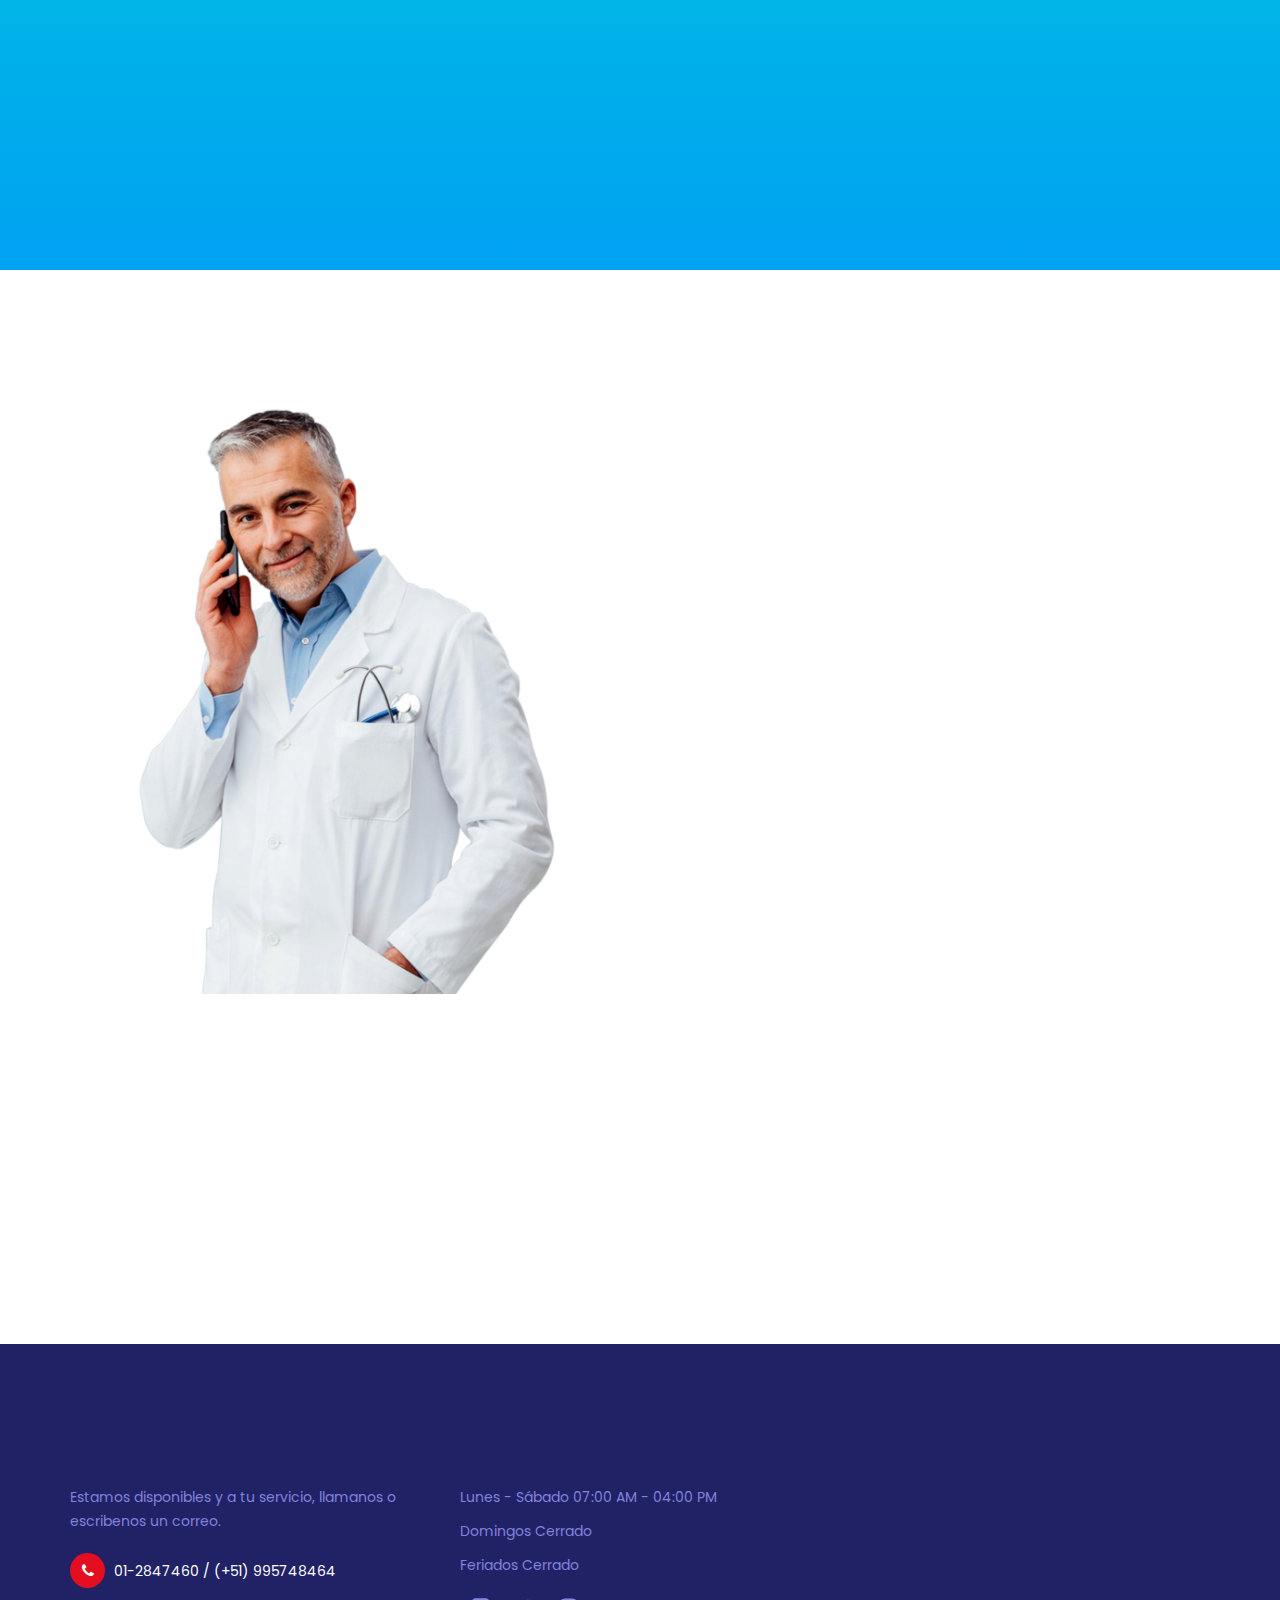
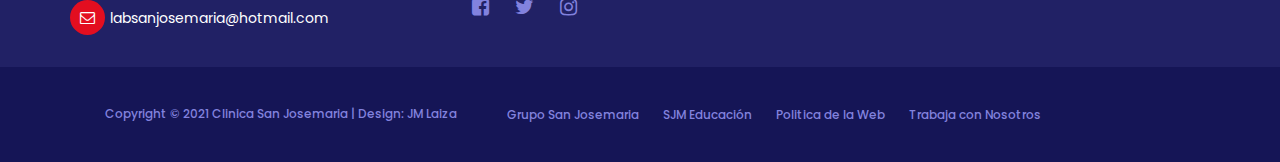
==== commit 4b2c6e62: "Add files via upload" ====
--- a/index.html
+++ b/index.html
@@ -260,12 +260,12 @@
                     <div class="col-md-4 col-sm-6">
                          <!-- NEWS THUMB -->
                          <div class="news-thumb wow fadeInUp" data-wow-delay="0.4s">
-                              <a href="noticia1.html">
+                              <a href="pages/noticia1.html">
                                    <img src="images/hernandocevallos.jpg" class="img-responsive" alt="">
                               </a>
                               <div class="news-info">
                                    <span>08 de Agosto, 2021</span>
-                                   <h3><a href="noticia1.html">Tenemos nuevo <br>Ministro de Salud</a></h3>
+                                   <h3><a href="pages/noticia1.html">Tenemos nuevo <br>Ministro de Salud</a></h3>
                                    <p>El médico Hernando Cevallos juramento como la nueva cabeza del Ministerio de Salud (Minsa).</p>
                                    <div class="author">
                                         <img src="images/jm.jpg" class="img-responsive" alt="">
@@ -286,7 +286,7 @@
                               </a>
                               <div class="news-info">
                                    <span>08 de Agosto, 2021</span>
-                                   <h3><a href="noticia2.html">Pronto tendremos <br>Nueva Sede Oficial</a></h3>
+                                   <h3><a href="pages/noticia2.html">Pronto tendremos <br>Nueva Sede Oficial</a></h3>
                                    <p>Poco a poco los sueños se hacen realidad, en SJM apostamos por los nuevos y mejores comienzos.</p>
                                    <div class="author">
                                         <img src="images/jm.jpg" class="img-responsive" alt="">
@@ -307,7 +307,7 @@
                               </a>
                               <div class="news-info">
                                    <span>08 de Agosto, 2021</span>
-                                   <h3><a href="noticia3.html">Conoce de cerca los Beneficios del Zinc</a></h3>
+                                   <h3><a href="pages/noticia3.html">Conoce de cerca los Beneficios del Zinc</a></h3>
                                    <p>Es un mineral necesario para el buen funcionamiento del cuerpo. Equilibra el Sistema Inmunologico.</p>
                                    <div class="author">
                                         <img src="images/jm.jpg" class="img-responsive" alt="">
@@ -474,10 +474,10 @@
                          </div>
                          <div class="col-md-6 col-sm-6">
                               <div class="footer-link"> 
-                                   <a href="#">Análisis Clínicos</a>
-                                   <a href="#">Áreas de Servicio</a>
-                                   <a href="#">Politica de la Web</a>
-                                   <a href="#">Trabaja con Nosotros</a>
+                                   <a href="pages/prox.html" target="_blank">Grupo San Josemaria</a>
+                                   <a href="pages/prox.html" target="_blank">SJM Educación</a>
+                                   <a href="pages/prox.html" target="_blank">Politica de la Web</a>
+                                   <a href="pages/prox.html" target="_blank">Trabaja con Nosotros</a>
                               </div>
                          </div>
                          <div class="col-md-2 col-sm-2 text-align-center">
--- a/css/tooplate-style.css
+++ b/css/tooplate-style.css
@@ -1111,6 +1111,18 @@
     background: #53cdf1;
     color: #212165;
   }
+
+    /*---------------------------------------
+     PRÓXIMAMENTE           
+  -----------------------------------------*/
+
+  #msn{
+    width: 50px;
+    height: auto;
+  }
+
+
+
 
 
   /*---------------------------------------
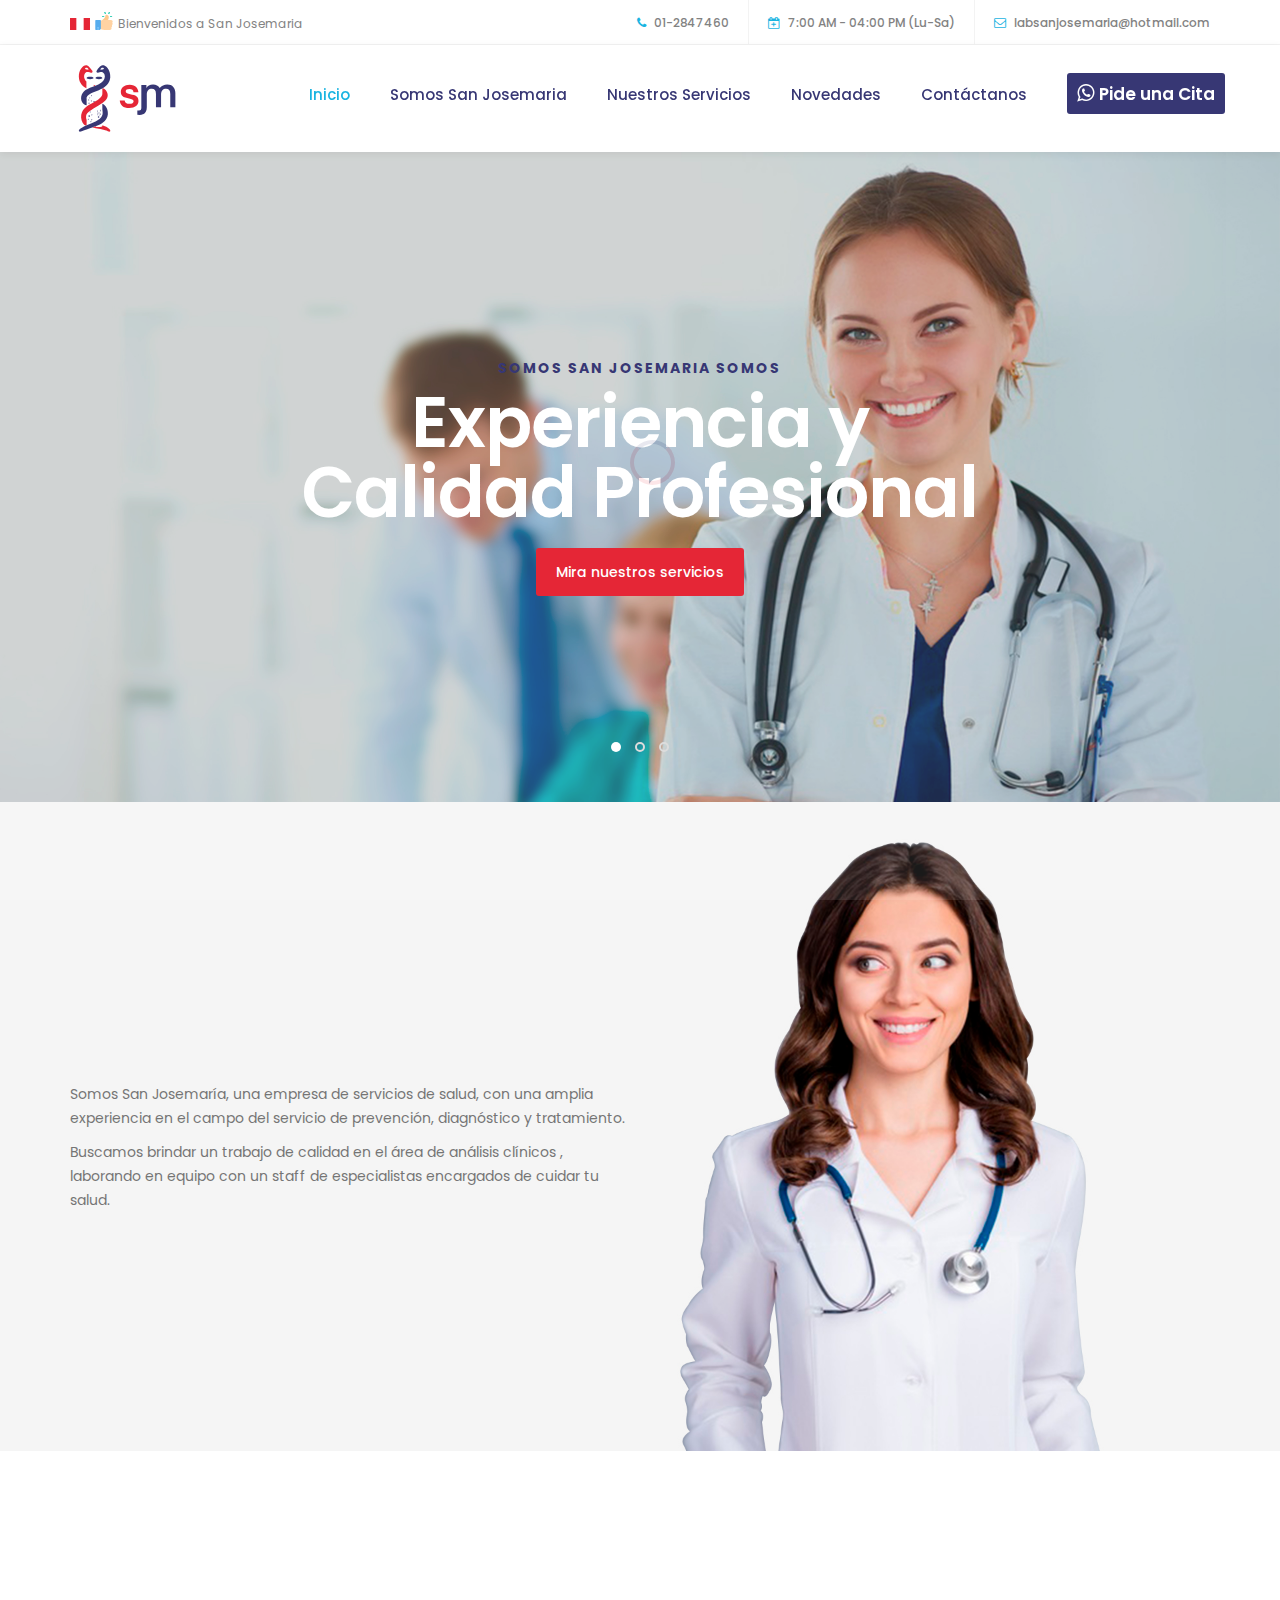
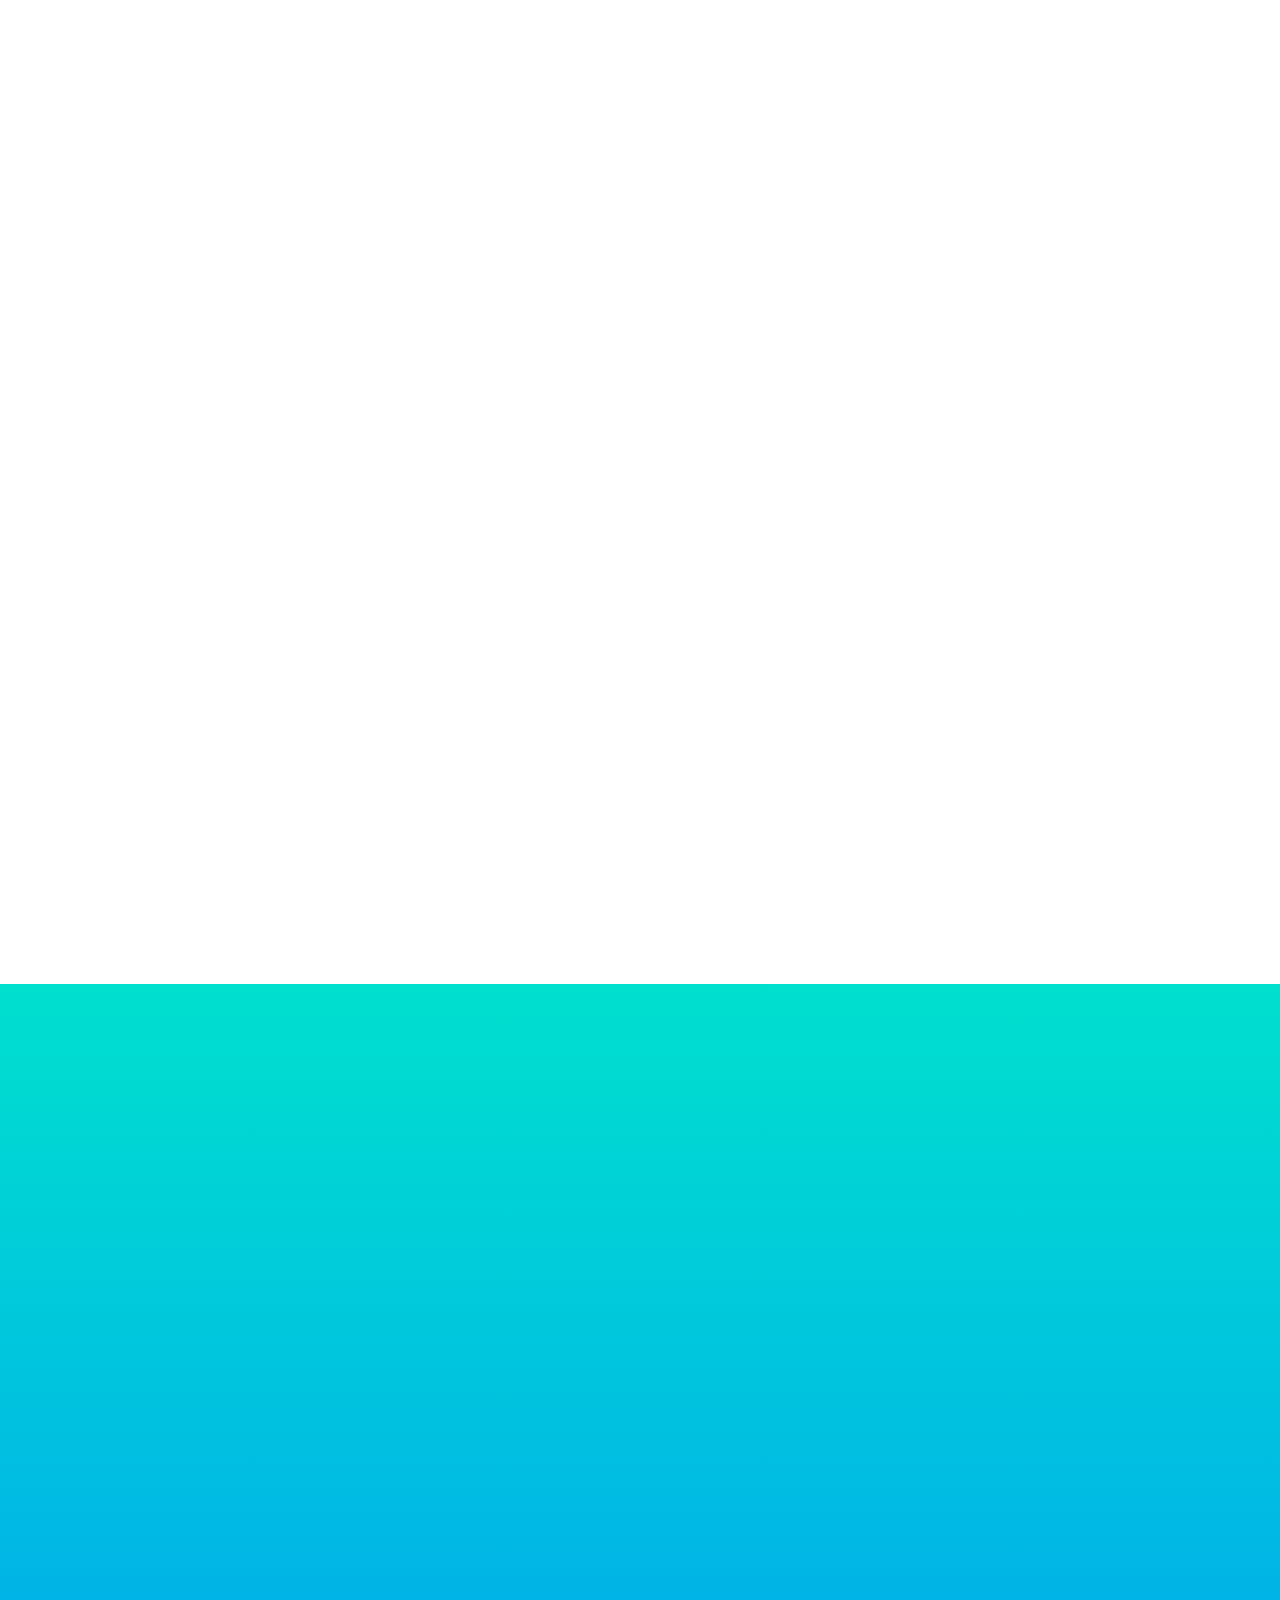
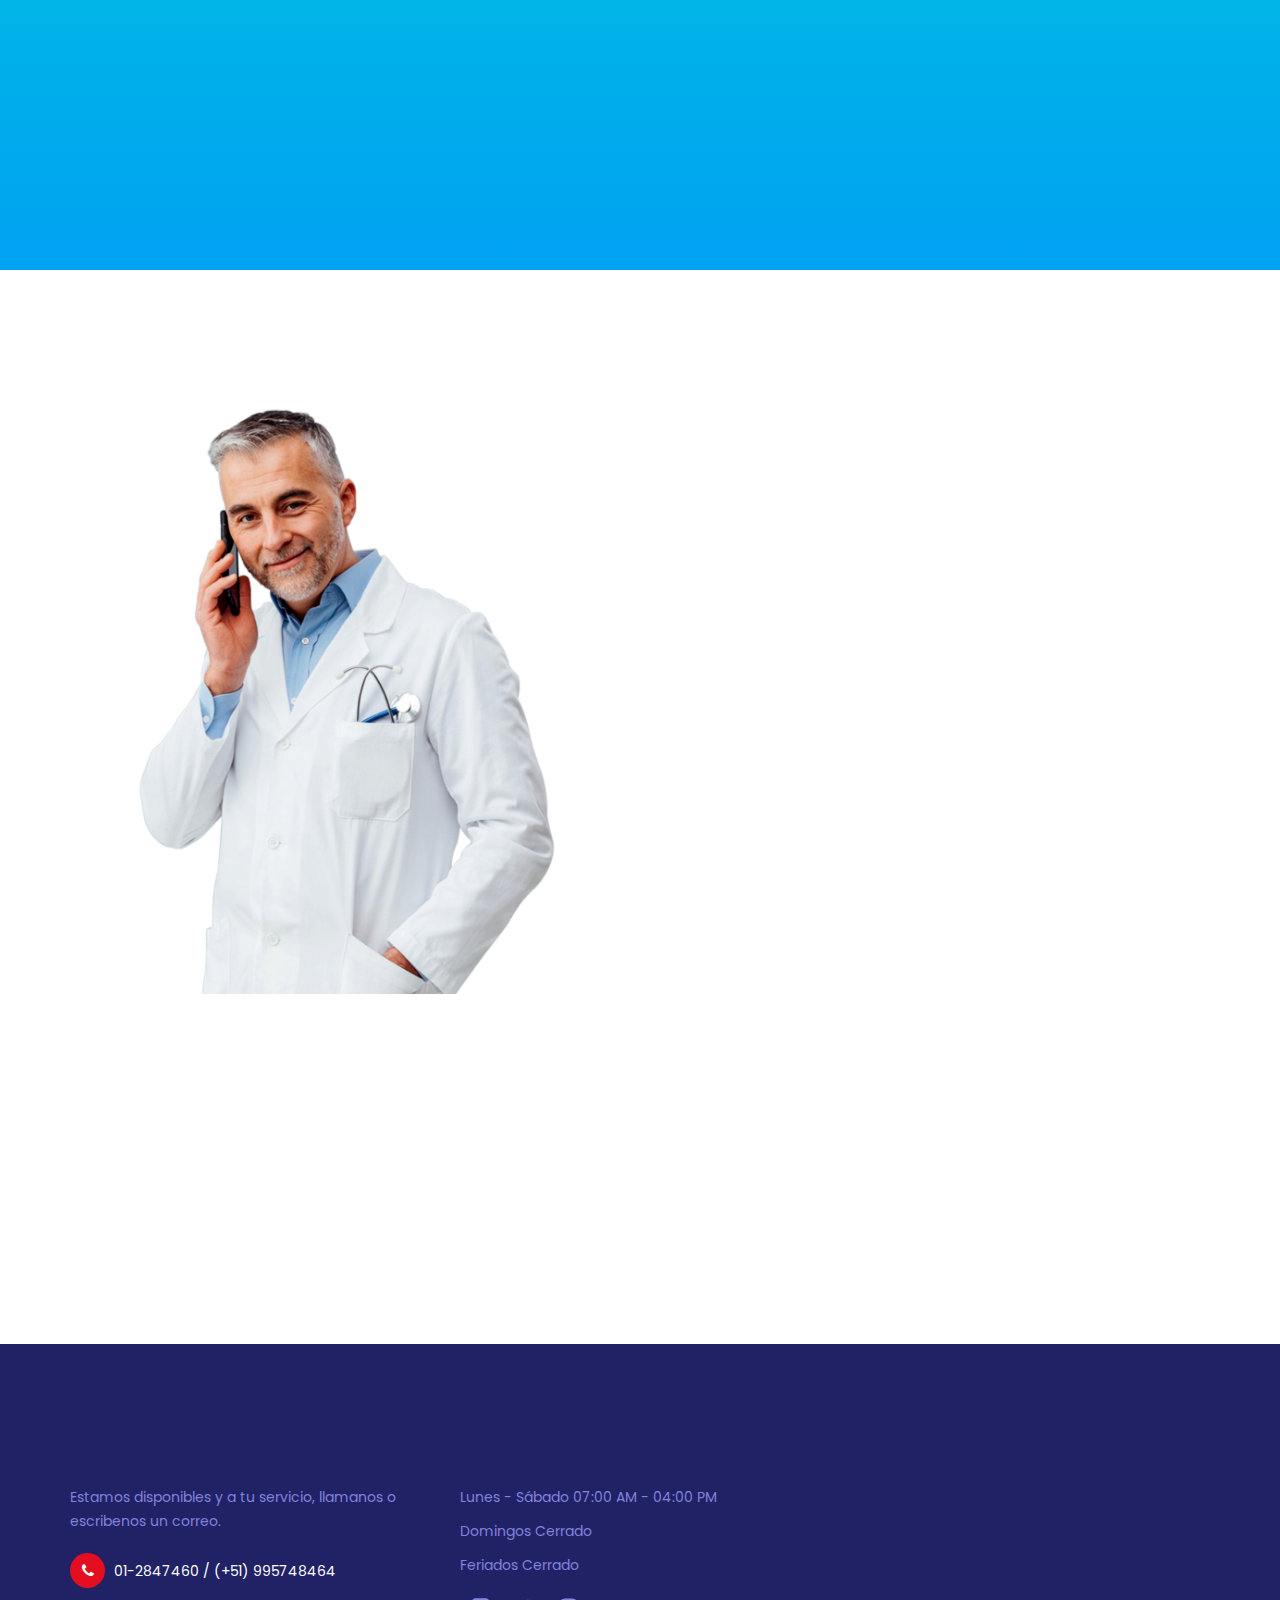
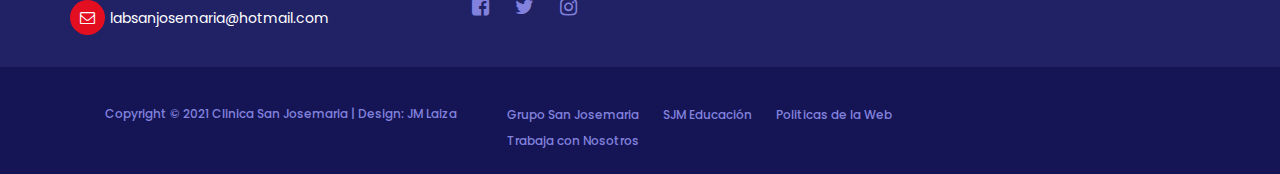
==== commit 20092045: "Add files via upload" ====
--- a/index.html
+++ b/index.html
@@ -476,7 +476,7 @@
                               <div class="footer-link"> 
                                    <a href="pages/prox.html" target="_blank">Grupo San Josemaria</a>
                                    <a href="pages/prox.html" target="_blank">SJM Educación</a>
-                                   <a href="pages/prox.html" target="_blank">Politica de la Web</a>
+                                   <a href="pages/politicas.html" target="_blank">Politicas de la Web</a>
                                    <a href="pages/prox.html" target="_blank">Trabaja con Nosotros</a>
                               </div>
                          </div>
--- a/css/tooplate-style.css
+++ b/css/tooplate-style.css
@@ -1121,6 +1121,9 @@
     height: auto;
   }
 
+  #prox br{
+    display: none;
+  }
 
 
 
@@ -1280,6 +1283,9 @@
     line-height: 4rem;
 }
 
+#prox br{
+    display: inline-block;
+  }
 
   @media only screen and (max-width: 639px) {
     #home h1{
